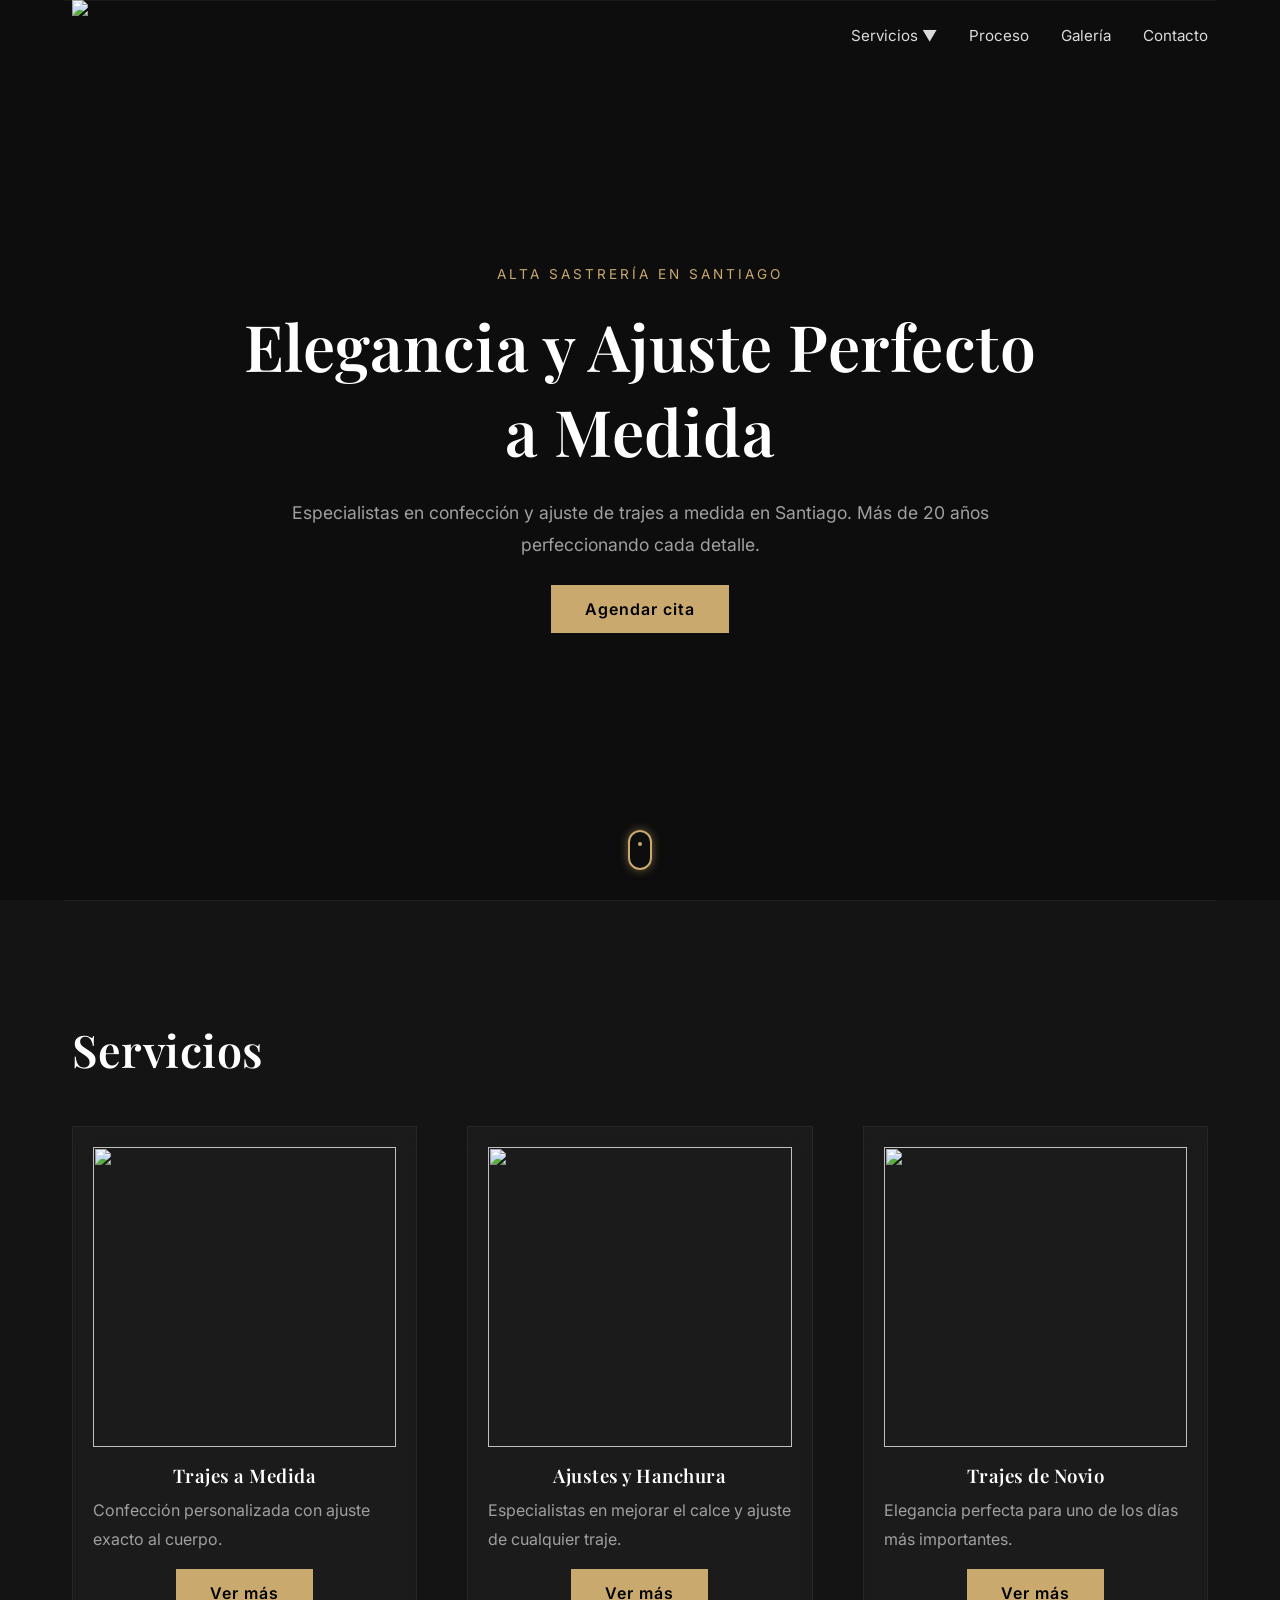
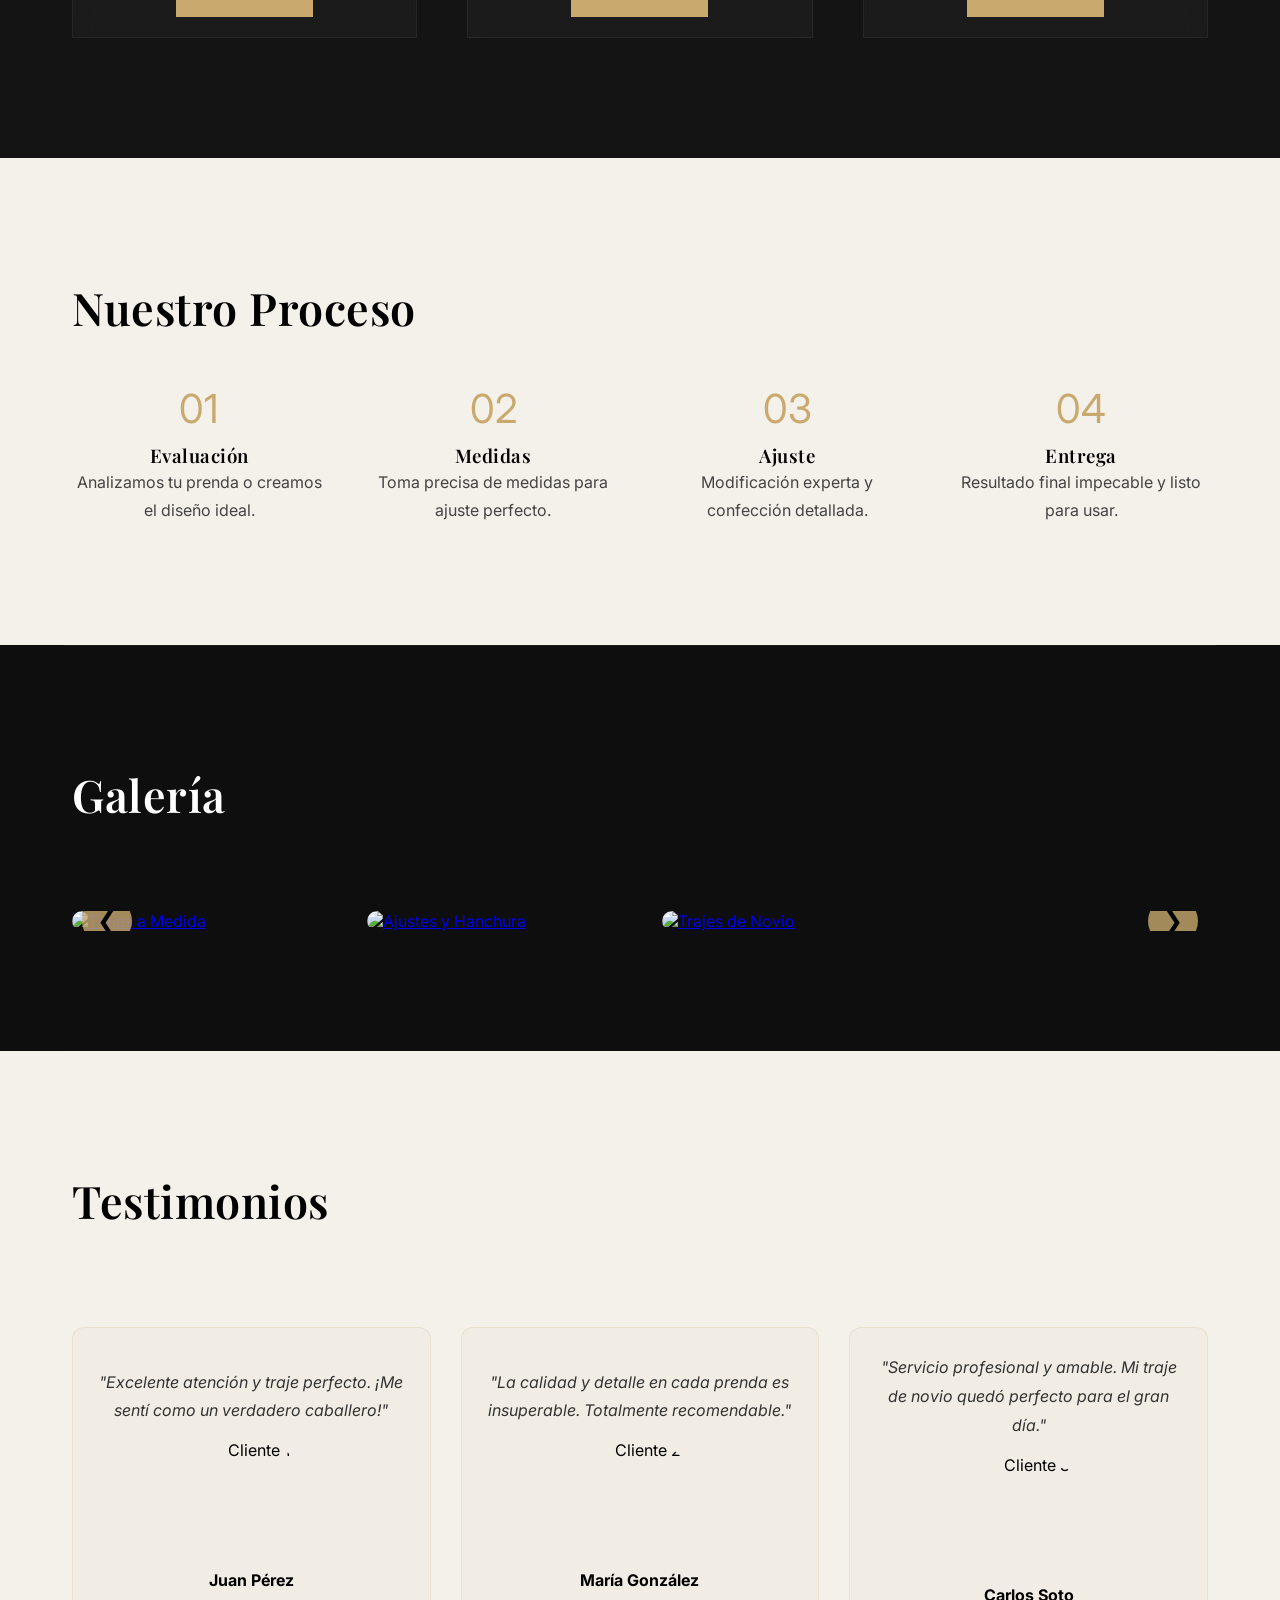
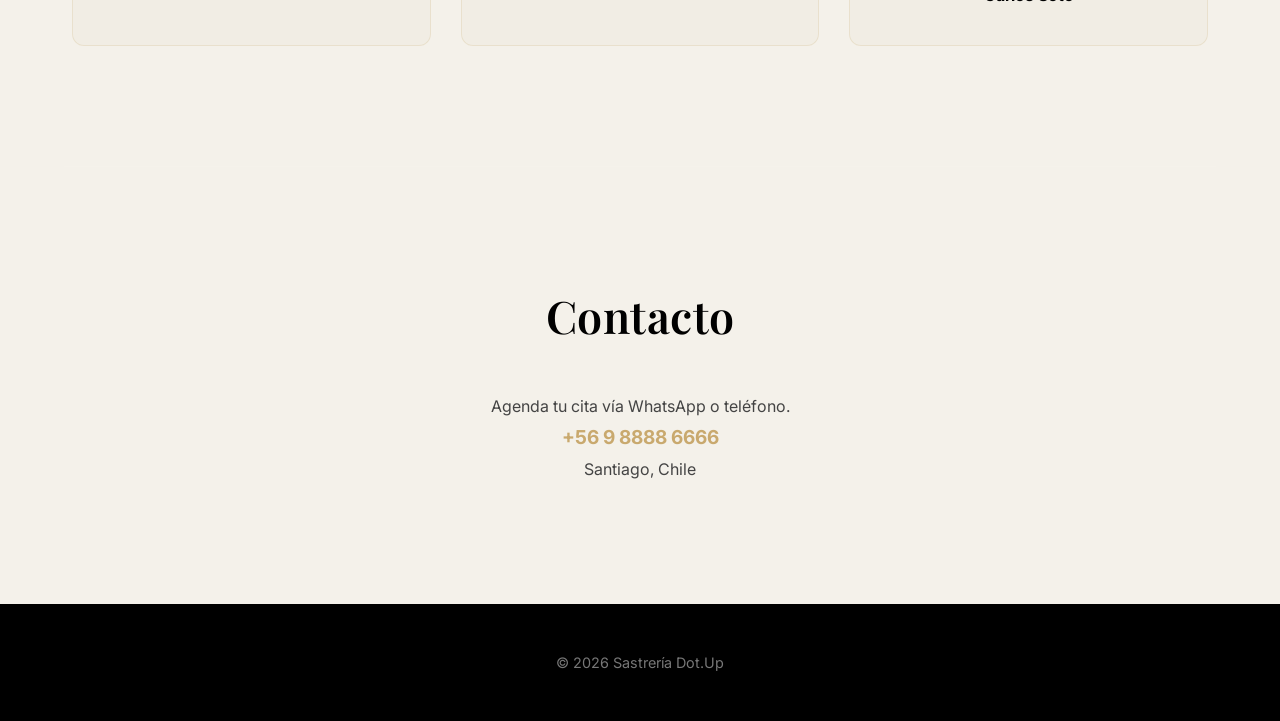
==== index.html @ b8e8e339 "Increase logo height from 50px to 70px" ====
<!DOCTYPE html>
<html lang="es">
<head>
<meta charset="UTF-8">
<meta name="viewport" content="width=device-width, initial-scale=1.0">

<title>Dot.Up| Especialistas en Trajes a Medida en Santiago</title>
<meta name="description" content="Especialistas en trajes a medida y ajuste perfecto en Santiago. Más de 20 años de experiencia en alta sastrería para novios, ejecutivos y eventos.">

<link rel="preconnect" href="https://fonts.googleapis.com">
<link rel="preconnect" href="https://fonts.gstatic.com" crossorigin>
<link href="https://fonts.googleapis.com/css2?family=Playfair+Display:wght@400;600;700&family=Inter:wght@300;400;500;600&display=swap" rel="stylesheet">


<style>

/* =========================
   VARIABLES PROFESIONALES
========================= */

:root{
--color-dark:#141414;
--color-dark-2:#0e0e0e;
--color-gold:#c9a96e;
--color-gold-soft:#e5d2a3;
--color-light:#f4f1ea;
--color-white:#ffffff;
--color-gray:#a0a0a0;
--container:1200px;
}

/* =========================
RESET
========================= */

*{
margin:0;
padding:0;
box-sizing:border-box;
}

html{
scroll-behavior:smooth;
}

body{
font-family:'Inter',sans-serif;
background:var(--color-dark);
color:var(--color-white);
overflow-x:hidden;
}

/* =========================
TIPOGRAFÍA
========================= */

h1,h2,h3{
font-family:'Playfair Display',serif;
font-weight:600;
letter-spacing:0.5px;
}

h1{
font-size:clamp(2.5rem,5vw,4rem);
}

h2{
font-size:clamp(2rem,4vw,2.8rem);
margin-bottom:2rem;
text-align:center;
}

p{
line-height:1.8;
color:var(--color-gray);
}

/* =========================
CONTAINER
========================= */

.container{
max-width:var(--container);
margin:auto;
padding:0 2rem;
}

/* =========================
HEADER PREMIUM
========================= */

header{
position:fixed;
top:0;
width:100%;
z-index:1000;
background:transparent;
transition:0.4s ease;
}

header.scrolled{
background:rgba(0,0,0,0.85);
}

.nav{
display:flex;
justify-content:space-between;
align-items:center;
height:70px;
}

.logo img{
  height:70px; /* ajusta según tu gusto */
  width:auto;
  display:block;
}

.nav-links{
display:flex;
gap:2rem;
list-style:none;
}

.nav-links a{
text-decoration:none;
color:white;
font-size:0.95rem;
opacity:0.85;
position:relative;
}

.nav-links a::after{
content:"";
position:absolute;
bottom:-6px;
left:0;
width:0%;
height:1px;
background:var(--color-gold);
transition:0.3s;
}

.nav-links a:hover::after{
width:100%;
}

/* =========================
HERO CINEMÁTICO
========================= */

.hero {
  position: relative;
  height: 100vh;
  display: flex;
  align-items: center;
  justify-content: center;
  text-align: center;
  overflow: hidden;
}

.hero-video {
  position: absolute;
  top: 0;
  left: 0;
  width: 100%;
  height: 100%;
  object-fit: cover;
  z-index: -2;
}
   
.hero-overlay {
  position: absolute;
  top:0;
  left:0;
  width:100%;
  height:100%;
  background: rgba(0,0,0,0.35);
  z-index: -1;
}
   
@keyframes heroZoom {
0%{ background-size:110%; }
100%{ background-size:100%; }
}

.hero-content {
  max-width: 800px;
  position: relative;
  z-index: 1;
  color: var(--color-white);
}
   
.hero-content span {
  color: var(--color-gold);
  letter-spacing: 3px;
  font-size: 0.85rem;
  text-transform: uppercase;
}

.hero-content h1{
margin-top:20px;
}

.hero-content p{
margin:1.5rem 0;
font-size:1.1rem;
}

/* FadeUp */

.hero-content span,
.hero-content h1,
.hero-content p,
.hero-content .btn {
  opacity: 0;
  transform: translateY(40px);
  animation: fadeUp 1s ease forwards;
}

.hero-content span { animation-delay: 0.3s; }
.hero-content h1 { animation-delay: 0.6s; }
.hero-content p { animation-delay: 0.9s; }
.hero-content .btn { animation-delay: 1.2s; }
   
@keyframes fadeUp {
  to {
    opacity:1;
    transform: translateY(0);
  }
}
/*______________*/
.scroll-down {
  position: absolute;
  bottom: 30px;
  left: 50%;
  transform: translateX(-50%);
  width: 24px;
  height: 40px;
  border: 2px solid var(--color-gold);
  border-radius: 12px;
  display: flex;
  align-items: flex-start;
  justify-content: center;
  padding-top: 4px;
  box-shadow: 0 0 10px rgba(201,169,110,0.5);
  animation: pulseArrow 2s infinite;
  cursor: pointer;
  text-decoration: none; /* para que no se vea subrayado */
}

.scroll-down span {
  display: block;
  width: 4px;
  height: 4px;
  background: var(--color-gold);
  margin: 6px auto;
  border-radius: 50%;
  animation: scroll 1.5s infinite;
}

@keyframes pulseArrow {
  0%,100% { box-shadow: 0 0 10px rgba(201,169,110,0.5); }
  50% { box-shadow: 0 0 20px rgba(201,169,110,0.9); }
}
@keyframes scroll {
  0% { transform: translateY(0); opacity:1; }
  50% { transform: translateY(10px); opacity:0.5; }
  100% { transform: translateY(0); opacity:1; }
}
html {
  scroll-behavior: smooth;
}

   
/* =========================
BOTÓN PREMIUM
========================= */

.btn{
position:relative;
overflow:hidden;
display:inline-block;
background:var(--color-gold);
color:black;
padding:14px 34px;
text-decoration:none;
font-weight:600;
letter-spacing:1px;
transition:all 0.3s ease;
}

.btn::before{
content:"";
position:absolute;
top:0;
left:-100%;
width:100%;
height:100%;
background:linear-gradient(
120deg,
transparent,
rgba(255,255,255,0.5),
transparent
);
transition:0.6s;
}

.btn:hover::before{
left:100%;
}


/* =========================
SECCIONES
========================= */

section{
padding:120px 0;
position:relative;
}
section::before{
content:"";
position:absolute;
top:0;
left:50%;
transform:translateX(-50%);
width:90%;
height:1px;
background:rgba(255,255,255,0.05);
}

.section-dark{ background:var(--color-dark); }
.section-dark-2{ background:var(--color-dark-2); }

.section-light{
background:var(--color-light);
color:black;
}

.section-light p{ color:#444; }

/* =========================
CARDS PREMIUM
========================= */

.grid{
display:grid;
gap:50px;
grid-template-columns:repeat(auto-fit,minmax(280px,1fr));
}

.card{
background:rgba(255,255,255,0.03);
backdrop-filter:blur(10px);
padding:20px;
border:1px solid rgba(255,255,255,0.05);
transition:0.4s;
}

.card img{
width:100%;
height:300px;
object-fit:cover;
margin-bottom:1rem;
transition:0.5s;
}

.card:hover{
transform:translateY(-10px);
box-shadow:0 20px 40px rgba(0,0,0,0.4);
border:1px solid rgba(201,169,110,0.4);
}
.card h3{
margin-bottom:0.5rem;
}

/* =========================
TESTIMONIOS
========================= */

.testimonials-grid{
  display:grid;
  gap:30px;
  grid-template-columns:repeat(auto-fit,minmax(280px,1fr));
  margin-top:50px;
}

.testimonial-card {
  background: rgba(201,169,110,0.05);
  padding: 25px;
  border-radius: 12px;
  border: 1px solid rgba(201,169,110,0.2);
  text-align: center; /* ya lo tienes, genial */
  display: flex; /* nuevo */
  flex-direction: column; /* que los elementos queden en columna */
  align-items: center; /* centra todo horizontalmente */
  justify-content: center; /* centra verticalmente dentro de la tarjeta */
  transition: 0.4s;
}

.testimonial-card:hover{
  transform:translateY(-5px);
  box-shadow:0 10px 25px rgba(0,0,0,0.2);
}

.testimonial-card p{
  font-style:italic;
  color:#333;
  margin-bottom:15px;
}

.testimonial-info {
  display: flex;
  flex-direction: column; /* en columna, para que la img quede encima del nombre */
  align-items: center; /* centra horizontalmente la imagen y el nombre */
  gap: 10px;
  margin-bottom: 15px; /* separa del texto */
}

.testimonial-info img {
  border-radius: 50%;
  width: 120px;
  height: 120px;
  object-fit: cover;
}

   
/* =========================
PROCESO
========================= */

.process-grid{
display:grid;
gap:40px;
grid-template-columns:repeat(auto-fit,minmax(200px,1fr));
text-align:center;
}

.process-number{
font-size:2.5rem;
color:var(--color-gold);
margin-bottom:10px;
}

/* =========================
GALERÍA
========================= */

.gallery{
display:grid;
grid-template-columns:repeat(auto-fit,minmax(280px,1fr));
gap:15px;
}

.gallery img{
width:100%;
height:350px;
object-fit:cover;
transition:0.5s;
}

.gallery img:hover{
transform:scale(1.08);
}

/* =========================
CONTACTO
========================= */

.contact{
text-align:center;
}

.contact strong{
color:var(--color-gold);
font-size:1.2rem;
}

/* =========================
FOOTER
========================= */

footer{
padding:50px 0;
background:black;
text-align:center;
color:#777;
font-size:0.9rem;
}

/* =========================
WHATSAPP
========================= */

.whatsapp-btn{
position:fixed;
bottom:30px;
right:30px;
background:#25D366;
width:65px;
height:65px;
display:flex;
align-items:center;
justify-content:center;
border-radius:50%;
box-shadow:0 10px 30px rgba(0,0,0,0.4);
transition:all 0.3s ease;
z-index:999;
animation:pulse 2.5s infinite;
}
.whatsapp-btn.hidden{
opacity:0;
pointer-events:none;
transform:translateY(20px);
}


.whatsapp-btn:hover{
transform:translateY(-5px) scale(1.1);
box-shadow:0 15px 35px rgba(0,0,0,0.4);
}
   
@keyframes pulse{
0%{box-shadow:0 0 0 0 rgba(37,211,102,0.7);}
70%{box-shadow:0 0 0 20px rgba(37,211,102,0);}
100%{box-shadow:0 0 0 0 rgba(37,211,102,0);}
}
   
/* =========================
RESPONSIVE
========================= */

@media(max-width:768px){
.nav-links{ display:none; }
}
/* ===== LINEA DORADA ===== */
h2{
position:relative;
display:inline-block;
padding-bottom:15px;
}

h2::after{
content:"";
position:absolute;
bottom:0;
left:50%;
transform:translateX(-50%);
width:0;
height:2px;
background:var(--color-gold);
transition:0.6s ease;
}

section:hover h2::after{
width:80px;
}
/*_____________*/
.reveal{
opacity:0;
transform:translateY(60px);
transition:all 0.8s ease;
}

.reveal.active{
opacity:1;
transform:translateY(0);
}

.carousel {
  position: relative;
  overflow: hidden;
  margin-top: 40px;
}

.carousel-track {
  display: flex;
  transition: transform 0.5s ease;
}

.carousel-item {
  min-width: 280px;
  margin-right: 15px;
  position: relative;
  overflow: hidden;
  border-radius: 12px;
}

.carousel-item img {
  width: 100%;
  height: 350px;
  object-fit: cover;
  transition: transform 1s ease; /* más lento y cinematográfico */
}

.carousel-item:hover img {
  transform: scale(1.1);
}

.overlay {
  position: absolute;
  inset: 0;
  display: flex;
  flex-direction: column;
  align-items: center;
  justify-content: center;

  /* Fondo */
  background: rgba(0,0,0,0.35);
  opacity: 0;
  transition: opacity 0.6s ease;
}
/* TEXTO */
.overlay span {
  color: #c9a96e;
  font-size: 1.05rem;
  letter-spacing: 3px;
  text-transform: uppercase;

  opacity: 0;
  transform: translateY(15px);
  transition: opacity 0.6s ease 0.15s,
              transform 0.6s ease 0.15s;
}

/* Línea dorada */
.overlay::after {
  content: "";
  width: 40px;
  height: 1px;
  background: #c9a96e;
  margin-top: 8px;

  opacity: 0;
  transition: opacity 0.6s ease 0.2s;
}

   
/* Hover */
.carousel-item:hover .overlay {
  opacity: 1;
}

.carousel-item:hover .overlay span {
  opacity: 1;
  transform: translateY(0);
}

.carousel-item:hover .overlay::after {
  opacity: 1;
}
/* Botones */
.carousel button {
  position: absolute;
  top: 50%;
  transform: translateY(-50%);
  background: rgba(201,169,110,0.8);
  border: none;
  padding: 10px 15px;
  color: black;
  font-size: 1.5rem;
  cursor: pointer;
  border-radius: 50%;
  z-index: 10;
  transition: 0.3s;
}

.carousel button:hover {
  background: var(--color-gold);
}

.carousel .prev { left: 10px; }
.carousel .next { right: 10px; }
   
/* ===== MENU DESPLEGABLE ===== */
.nav-links li {
  position: relative;
}

.nav-links .dropdown-menu {
  display: none;
  position: absolute;
  top: 100%;
  left: 0;
  background: var(--color-dark-2);
  list-style: none;
  padding: 10px 0;
  min-width: 200px;
  border-radius: 6px;
  z-index: 1000;
}

.nav-links .dropdown-menu li {
  margin: 0;
}

.nav-links .dropdown-menu li a {
  display: block;
  padding: 10px 20px;
  color: var(--color-white);
  font-size: 0.9rem;
  opacity: 0.85;
}

.nav-links .dropdown-menu li a:hover {
  background: rgba(201,169,110,0.2);
  color: var(--color-gold);
}

.nav-links .dropdown:hover .dropdown-menu {
  display: block;
}
   
/* Contenedor general de los servicios */
.services-grid {
  display: flex;            /* Activamos flexbox */
  flex-wrap: wrap;          /* Permite que los items bajen de línea si no caben */
  justify-content: center;  /* Centra horizontalmente */
  gap: 50px;                /* Espacio entre cards */
  margin-top: 30px;         /* Separación del título */
}

/* Cada card individual */
.card {
  background: rgba(255,255,255,0.03);
  backdrop-filter: blur(10px);
  padding: 20px;
  border: 1px solid rgba(255,255,255,0.05);
  transition: 0.4s;
  display: flex;            /* Flex dentro de la card */
  flex-direction: column;   /* Columnas para imagen, texto y botón */
  align-items: center;      /* Centra todo horizontalmente dentro de la card */
}

/* El botón dentro de la card */
.card .btn {
  margin-top: 15px;         /* Separación del texto */
}

</style>
</head>

<body>
<header>

<div class="container nav">

<div class="logo">
  <a href="#hero">
    <img src="https://github.com/DotUp-Chile/Sastreria_isi/blob/main/cropped-cropped-logo-ibarra-360x120-1-200x67.png?raw=true" />
  </a>
</div>


<ul class="nav-links">
  <li class="dropdown">
    <a href="#">Servicios ▼</a>
    <ul class="dropdown-menu">
      <li><a href="trajes-medida.html">Trajes a Medida</a></li>
      <li><a href="ajustes.html">Ajustes y Hanchura</a></li>
      <li><a href="trajes-novio.html">Trajes de Novio</a></li>
    </ul>
  </li>
  <li><a href="#proceso">Proceso</a></li>
  <li><a href="#galeria">Galería</a></li>
  <li><a href="#contacto">Contacto</a></li>
</ul>

</div>

</header>


<section class="hero" id="hero">
  <video class="hero-video" autoplay muted loop playsinline>
    <source src="https://github.com/DotUp-Chile/Sastreria_isi/raw/refs/heads/main/minimovies.mp4" type="video/mp4">
    Tu navegador no soporta video.
  </video>

   <div class="hero-overlay"></div>

  <div class="hero-content">
    <span class="hero-top">Alta Sastrería en Santiago</span>
    <h1>Elegancia y Ajuste Perfecto a Medida</h1>
    <p>Especialistas en confección y ajuste de trajes a medida en Santiago. Más de 20 años perfeccionando cada detalle.</p>
    <a href="#contacto" class="btn">Agendar cita</a>
</div>
   
</section>
<a href="#servicios" class="scroll-down">
      <span></span>
    </a>
  </div>
</section>
   
<section id="servicios" class="section-dark">

<div class="container">

<h2>Servicios</h2>

<div class="grid">

<div class="card">
<img src="https://github.com/DotUp-Chile/Sastreria_isi/blob/main/traje-medida.jpeg?raw=true">
<h3>Trajes a Medida</h3>
<p>Confección personalizada con ajuste exacto al cuerpo.</p>
 <a href="trajes-medida.html" class="btn">Ver más</a>
</div>

<div class="card">
<img src="https://github.com/DotUp-Chile/Sastreria_isi/blob/main/ajustes.jpeg?raw=true">
<h3>Ajustes y Hanchura</h3>
<p>Especialistas en mejorar el calce y ajuste de cualquier traje.</p>
 <a href="ajustes.html" class="btn">Ver más</a>
</div>

<div class="card">
<img src="https://github.com/DotUp-Chile/Sastreria_isi/blob/main/novio.jpeg?raw=true">
<h3>Trajes de Novio</h3>
<p>Elegancia perfecta para uno de los días más importantes.</p>
 <a href="trajes-novio.html" class="btn">Ver más</a>
</div>

</div>

</div>

</section>


<section id="proceso" class="section-light">

<div class="container">

<h2>Nuestro Proceso</h2>

<div class="process-grid">

<div>

<div class="process-number">01</div>

<h3>Evaluación</h3>

<p>Analizamos tu prenda o creamos el diseño ideal.</p>

</div>

<div>

<div class="process-number">02</div>

<h3>Medidas</h3>

<p>Toma precisa de medidas para ajuste perfecto.</p>

</div>

<div>

<div class="process-number">03</div>

<h3>Ajuste</h3>

<p>Modificación experta y confección detallada.</p>

</div>

<div>

<div class="process-number">04</div>

<h3>Entrega</h3>

<p>Resultado final impecable y listo para usar.</p>

</div>

</div>

</div>

</section>
   
<!-- =========================
GALERIA
========================= -->

<section id="galeria" class="section-dark-2">
  <div class="container">
    <h2>Galería</h2>

    <div class="carousel reveal">
      <div class="carousel-track">

        <!-- Item 1 -->
        <div class="carousel-item">
          <a href="#trajes-medida">
            <img src="https://github.com/DotUp-Chile/Sastreria_isi/blob/main/galeria1.jpeg?raw=true" alt="Trajes a Medida">
            <div class="overlay">
              <span>Trajes a Medida</span>
            </div>
          </a>
        </div>

        <!-- Item 2 -->
        <div class="carousel-item">
          <a href="#ajustes">
            <img src="https://github.com/DotUp-Chile/Sastreria_isi/blob/main/galeria2.jpeg?raw=true" alt="Ajustes y Hanchura">
            <div class="overlay">
              <span>Ajustes y Hanchura</span>
            </div>
          </a>
        </div>

        <!-- Item 3 -->
        <div class="carousel-item">
          <a href="#trajes-novio">
            <img src="https://github.com/DotUp-Chile/Sastreria_isi/blob/main/galeria3.jpeg?raw=true" alt="Trajes de Novio">
            <div class="overlay">
              <span>Trajes de Novio</span>
            </div>
          </a>
        </div>

      </div>

      <!-- Botones -->
      <button class="prev">&#10094;</button>
      <button class="next">&#10095;</button>
    </div>

  </div>
</section>


<!-- =========================
TESTIMONIOS
========================= -->
<section id="testimonios" class="section-light">
  <div class="container">
    <h2>Testimonios</h2>
    <div class="testimonials-grid">
      
      <div class="testimonial-card reveal">
        <p>"Excelente atención y traje perfecto. ¡Me sentí como un verdadero caballero!"</p>
        <div class="testimonial-info">
          <img src="https://images.pexels.com/photos/2379005/pexels-photo-2379005.jpeg?auto=compress" alt="Cliente 1">
          <strong>Juan Pérez</strong>
        </div>
      </div>
      
      <div class="testimonial-card reveal">
        <p>"La calidad y detalle en cada prenda es insuperable. Totalmente recomendable."</p>
        <div class="testimonial-info">
          <img src="https://images.pexels.com/photos/415829/pexels-photo-415829.jpeg?auto=compress" alt="Cliente 2">
          <strong>María González</strong>
        </div>
      </div>
      
      <div class="testimonial-card reveal">
        <p>"Servicio profesional y amable. Mi traje de novio quedó perfecto para el gran día."</p>
        <div class="testimonial-info">
          <img src="https://images.pexels.com/photos/91227/pexels-photo-91227.jpeg?auto=compress" alt="Cliente 3">
          <strong>Carlos Soto</strong>
        </div>
      </div>

    </div>
  </div>
</section>

   
<section id="contacto" class="section-light">

<div class="container contact">

<h2>Contacto</h2>

<p>
Agenda tu cita vía WhatsApp o teléfono.
</p>

<p>
<strong>+56 9 8888 6666</strong>
</p>

<p>
Santiago, Chile
</p>

</div>

</section>


<footer>

© 2026 Sastrería Dot.Up

</footer>

<a href="https://wa.me/569XXXXXXXX"
   class="whatsapp-btn hidden"
   target="_blank">

<svg xmlns="http://www.w3.org/2000/svg" viewBox="0 0 32 32" width="24" height="24" fill="white">
<path d="M16.001 3C8.82 3 3 8.821 3 16.002c0 2.823.922 5.426 2.48 7.53L3 29l5.623-2.412a12.93 12.93 0 0 0 7.378 2.314h.001c7.18 0 13-5.82 13-13S23.181 3 16.001 3zm0 23.904a10.87 10.87 0 0 1-5.54-1.51l-.397-.236-3.336 1.43.712-3.456-.258-.356a10.865 10.865 0 1 1 8.82 4.128zm5.957-8.157c-.326-.163-1.926-.951-2.225-1.06-.299-.109-.517-.163-.735.164-.217.326-.843 1.06-1.034 1.277-.19.217-.381.245-.707.082-.326-.163-1.377-.508-2.623-1.62-.969-.864-1.623-1.932-1.814-2.258-.19-.326-.02-.502.143-.665.146-.146.326-.381.49-.571.163-.19.217-.326.326-.544.109-.217.054-.408-.027-.571-.082-.163-.735-1.773-1.007-2.427-.265-.637-.535-.551-.735-.561l-.626-.011c-.217 0-.571.082-.87.408-.299.326-1.143 1.117-1.143 2.726 0 1.609 1.17 3.164 1.334 3.381.163.217 2.304 3.52 5.584 4.935.781.337 1.39.538 1.865.689.783.249 1.496.214 2.06.13.629-.094 1.926-.787 2.197-1.547.272-.76.272-1.411.19-1.547-.081-.136-.299-.217-.625-.381z"/>
</svg>

</a>
   
<script>
window.addEventListener("scroll", function(){
  const header = document.querySelector("header");
  header.classList.toggle("scrolled", window.scrollY > 50);
});
</script>
<script>
const reveals = document.querySelectorAll(".reveal");

window.addEventListener("scroll", () => {
  reveals.forEach(reveal => {
    const windowHeight = window.innerHeight;
    const revealTop = reveal.getBoundingClientRect().top;
    if(revealTop < windowHeight - 100){
      reveal.classList.add("active");
    }
  });
});
</script>
<script>
const hero = document.getElementById("hero");
const whatsappBtn = document.querySelector(".whatsapp-btn");

window.addEventListener("scroll", () => {
  const heroHeight = hero.offsetHeight;

  if(window.scrollY > heroHeight - 50){
    whatsappBtn.classList.remove("hidden");
  } else {
    whatsappBtn.classList.add("hidden");
  }
});
</script>

<script>
const track = document.querySelector('.carousel-track');
const prev = document.querySelector('.prev');
const next = document.querySelector('.next');
let index = 0;

const updateCarousel = () => {
  const itemWidth = track.querySelector('.carousel-item').offsetWidth + 15; // ancho + gap
  track.style.transform = `translateX(-${index * itemWidth}px)`;
};

next.addEventListener('click', () => {
  const items = track.querySelectorAll('.carousel-item');
  if(index < items.length - 1) index++;
  else index = 0; // loop infinito
  updateCarousel();
});

prev.addEventListener('click', () => {
  const items = track.querySelectorAll('.carousel-item');
  if(index > 0) index--;
  else index = items.length - 1; // loop infinito
  updateCarousel();
});

window.addEventListener('resize', updateCarousel);
</script>

</body>
</html>
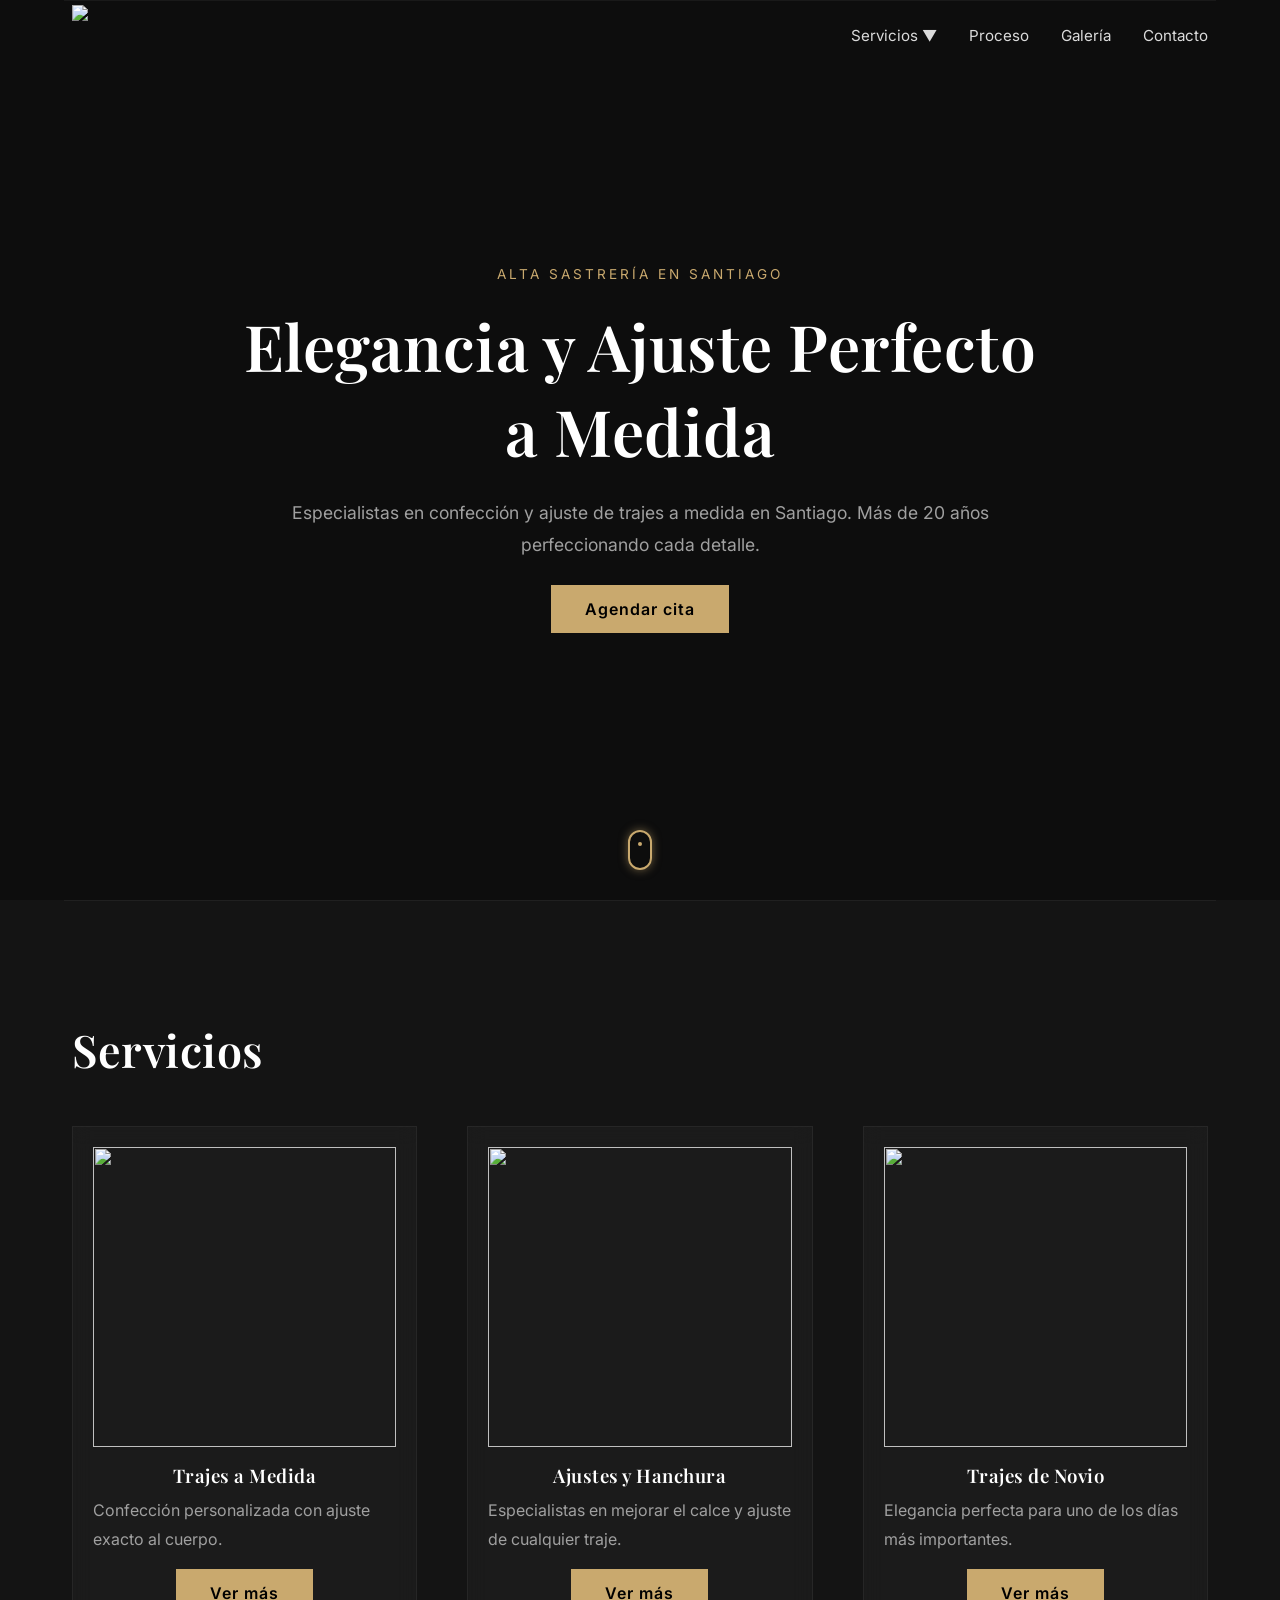
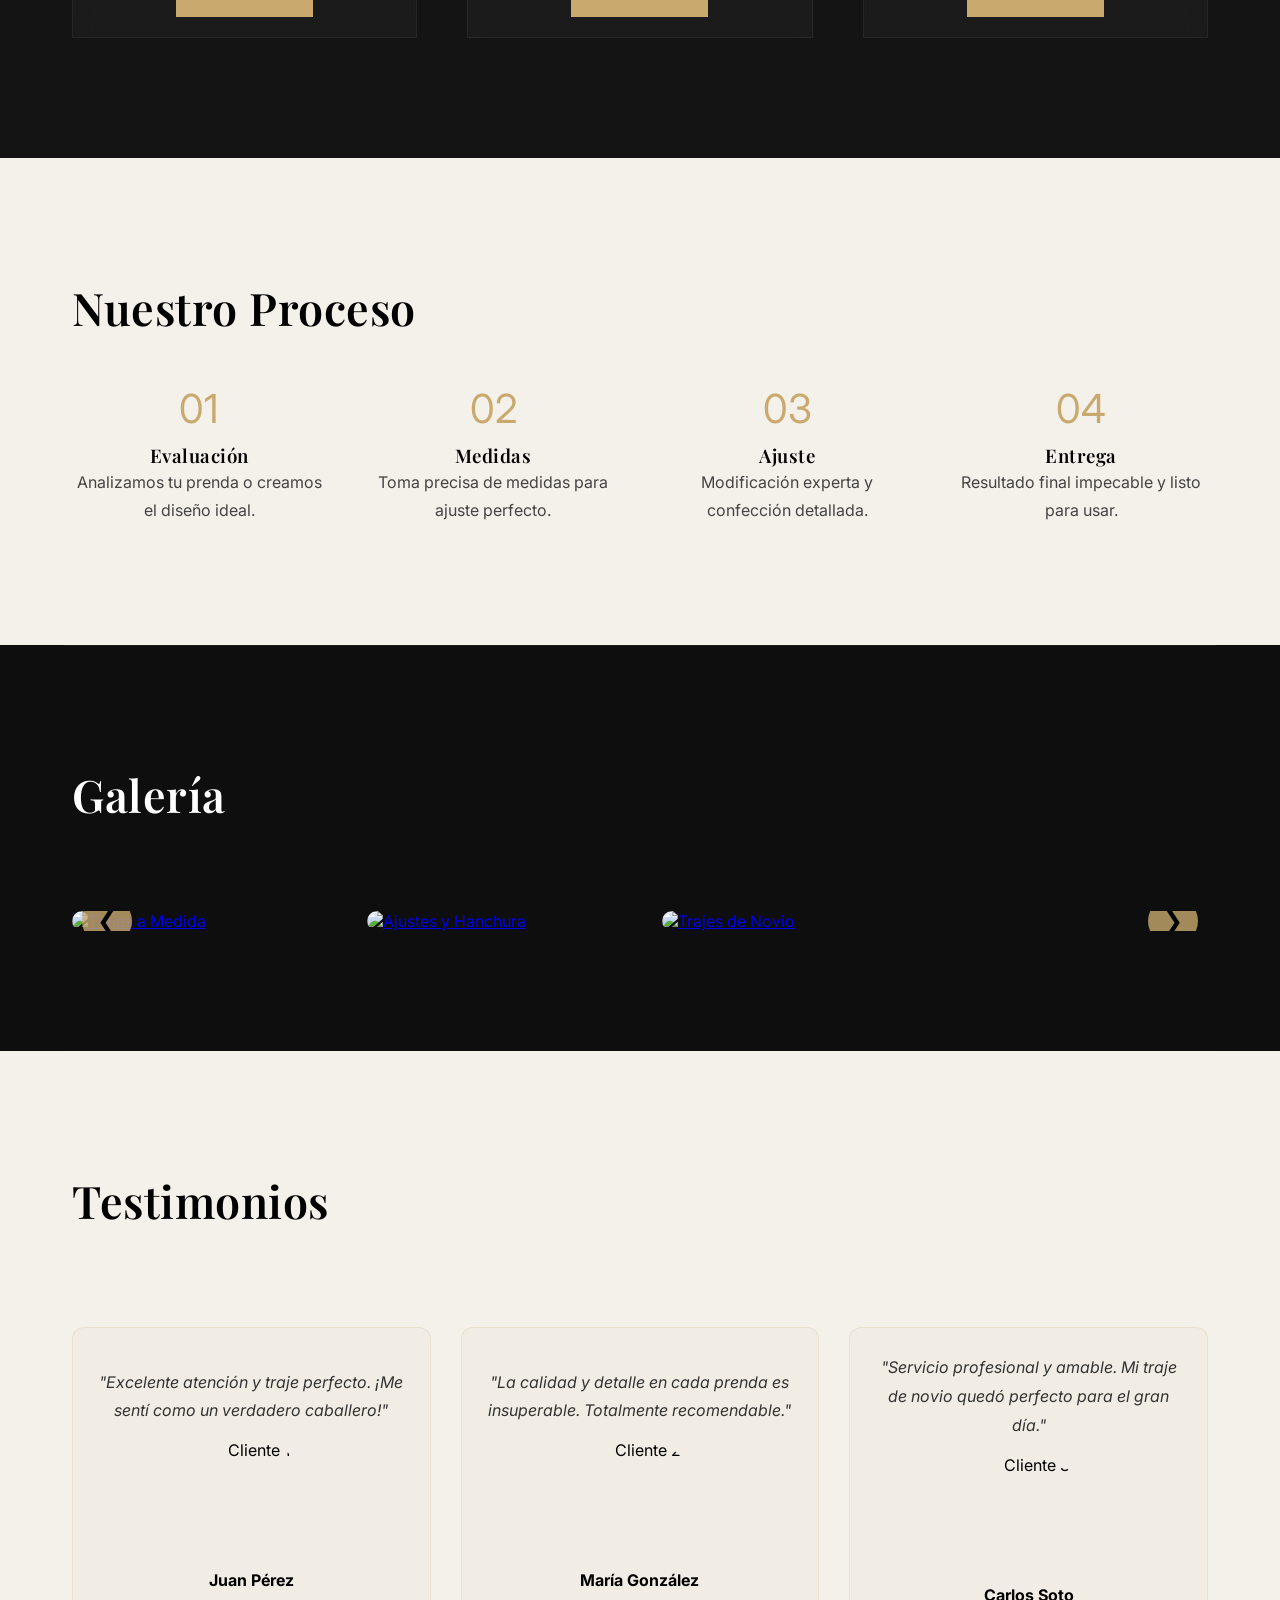
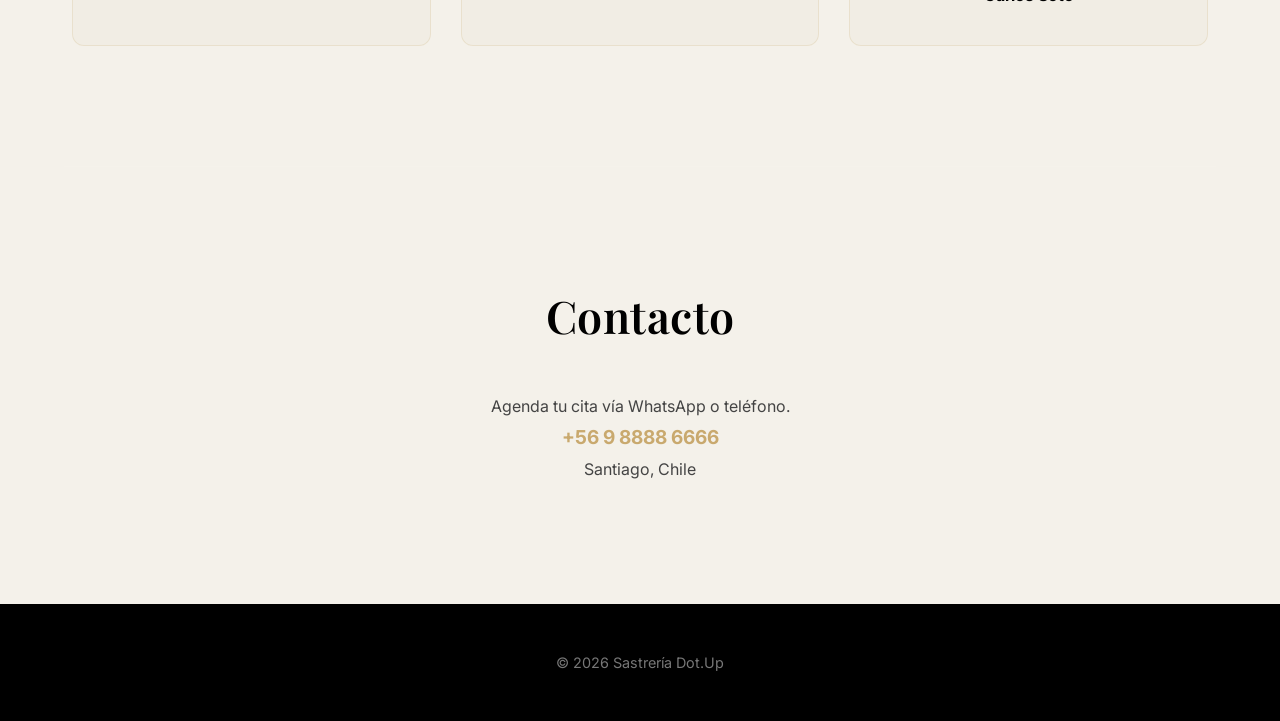
==== commit 267d9821: "Adjust logo image height from 70px to 60px" ====
--- a/index.html
+++ b/index.html
@@ -110,7 +110,7 @@
 }
 
 .logo img{
-  height:70px; /* ajusta según tu gusto */
+  height:60px; /* ajusta según tu gusto */
   width:auto;
   display:block;
 }
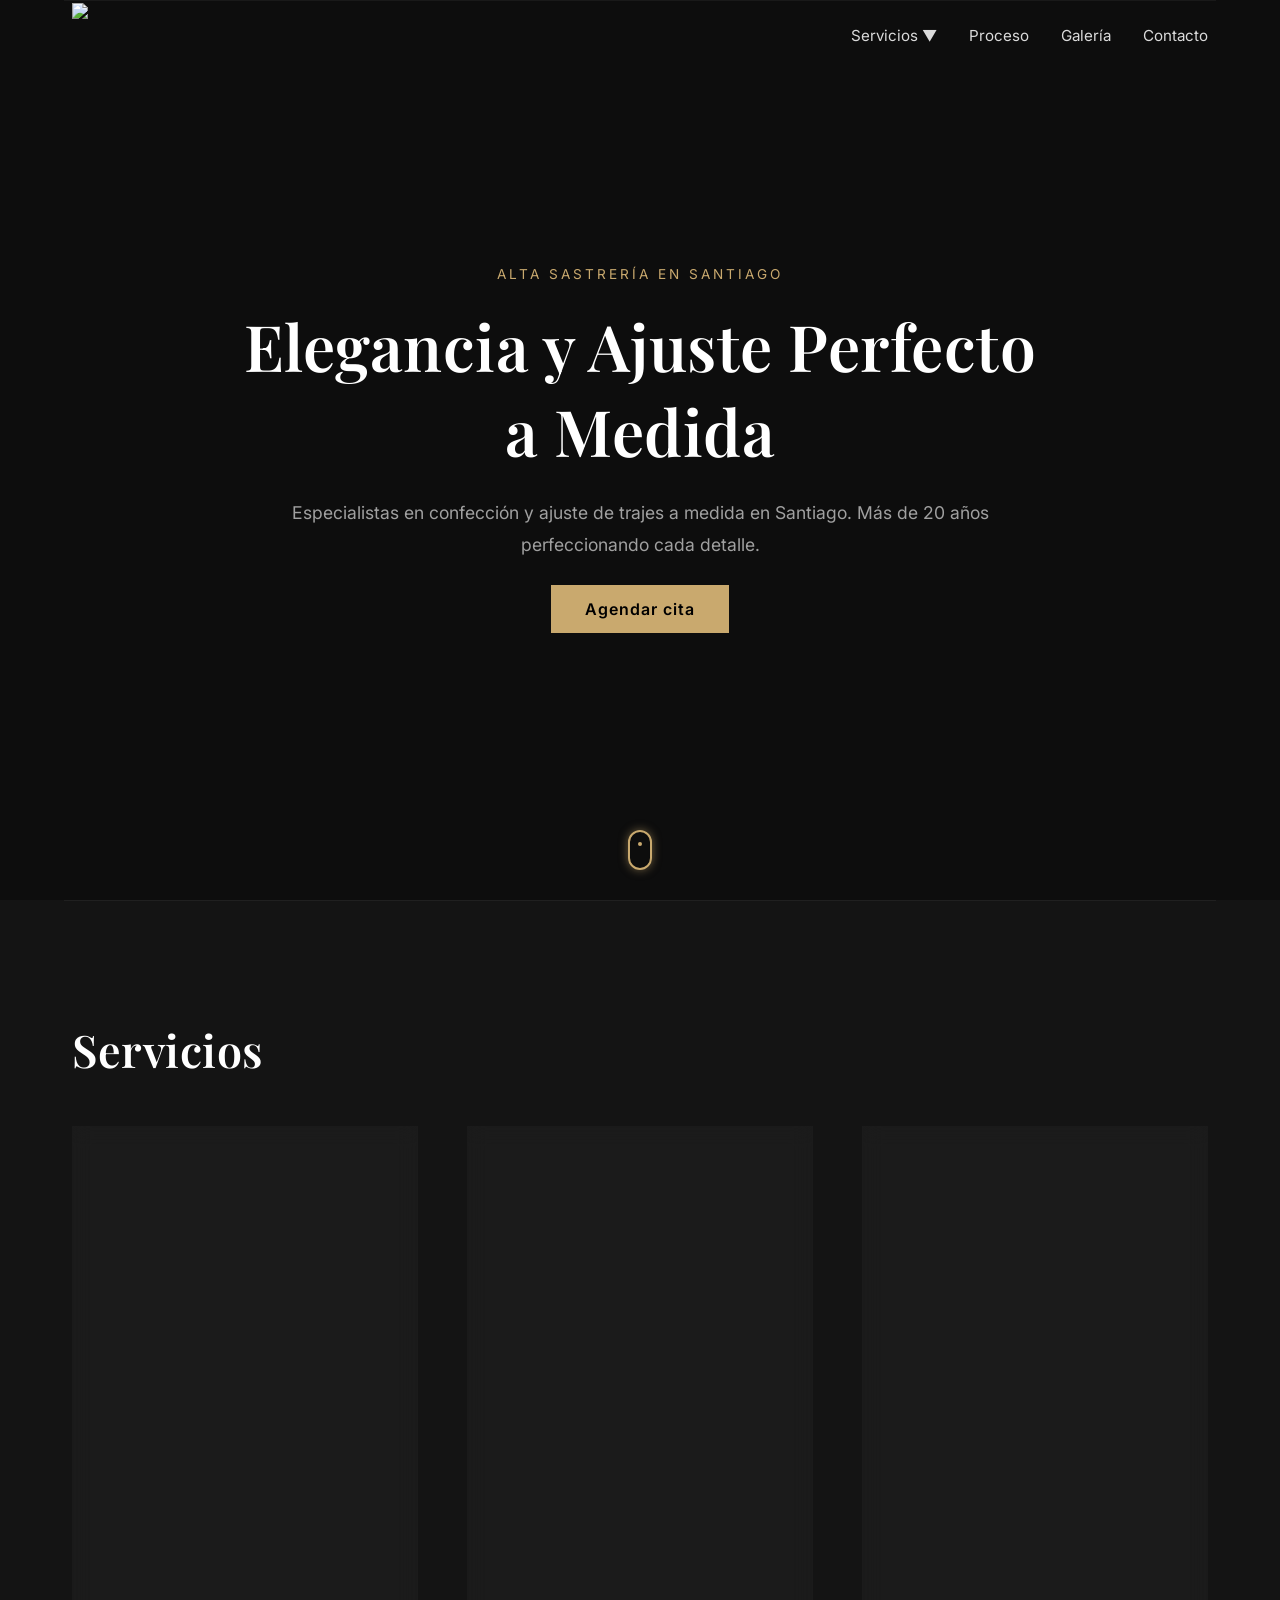
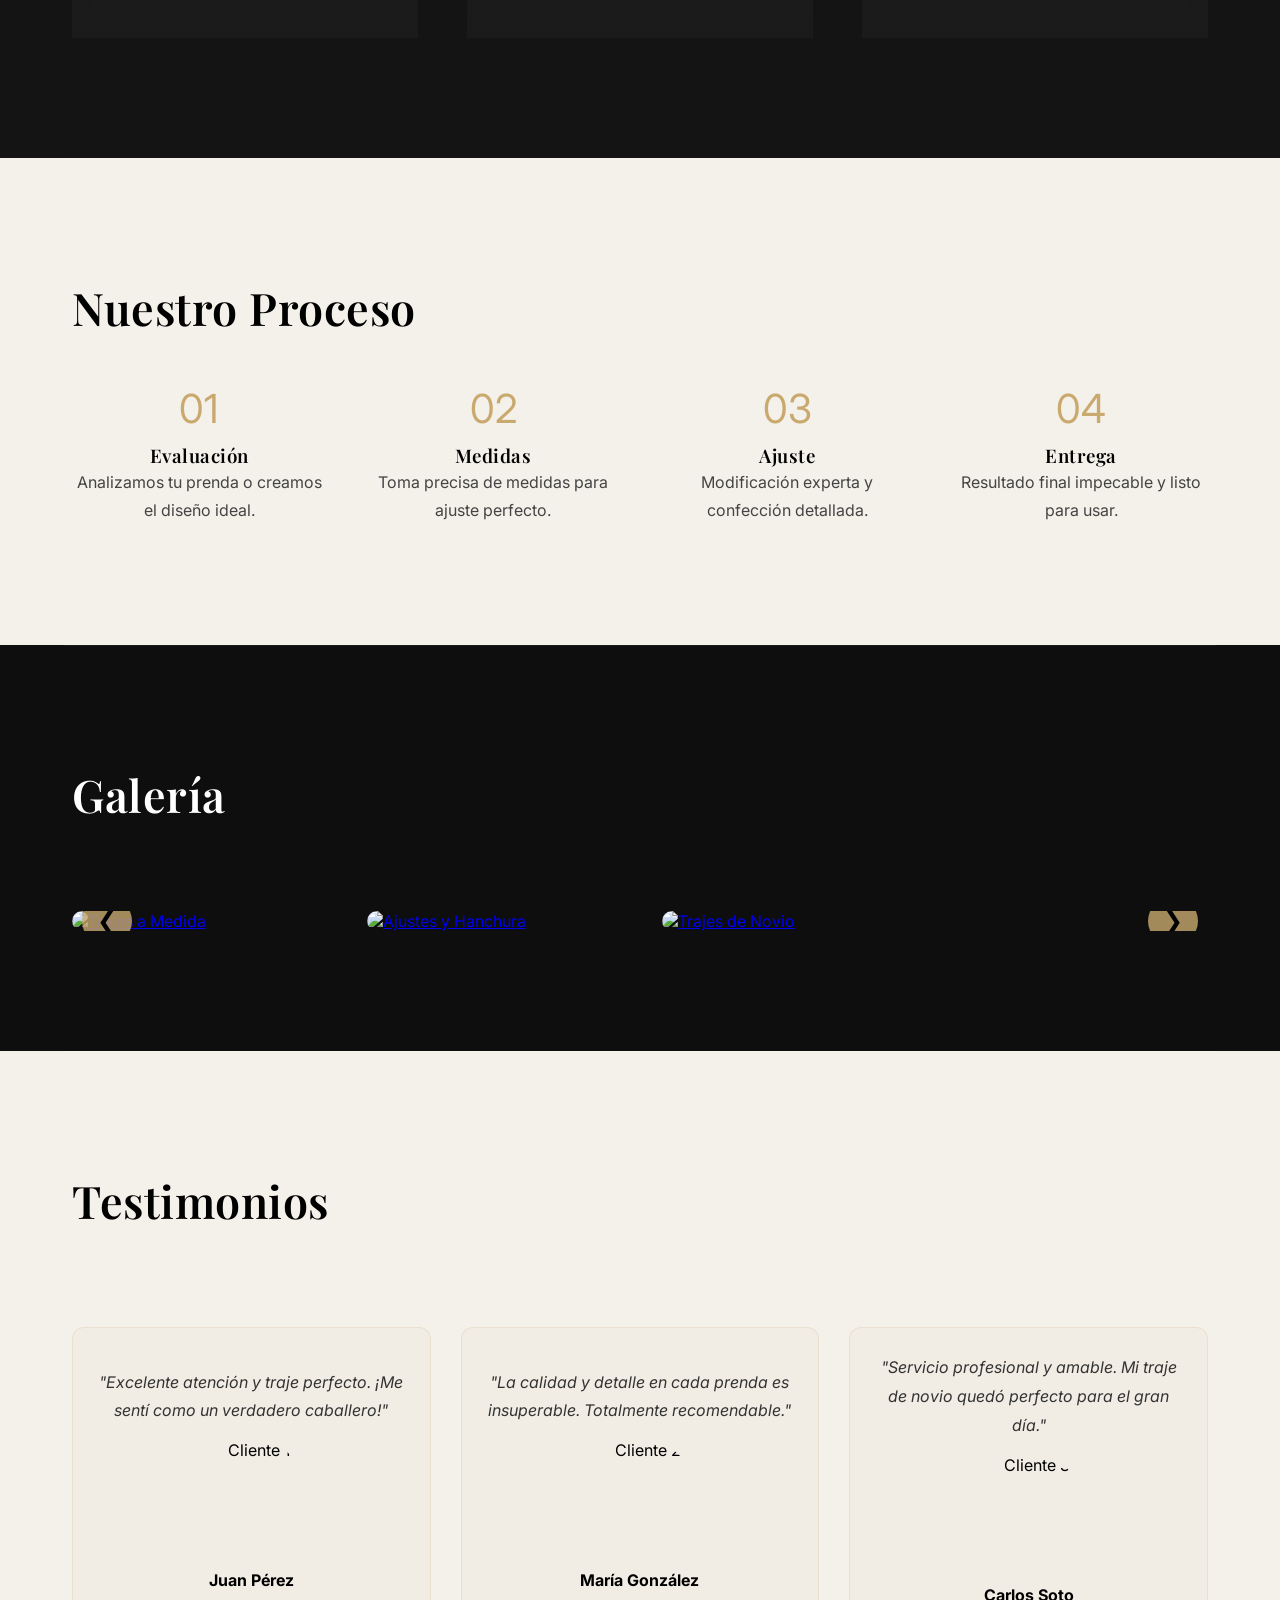
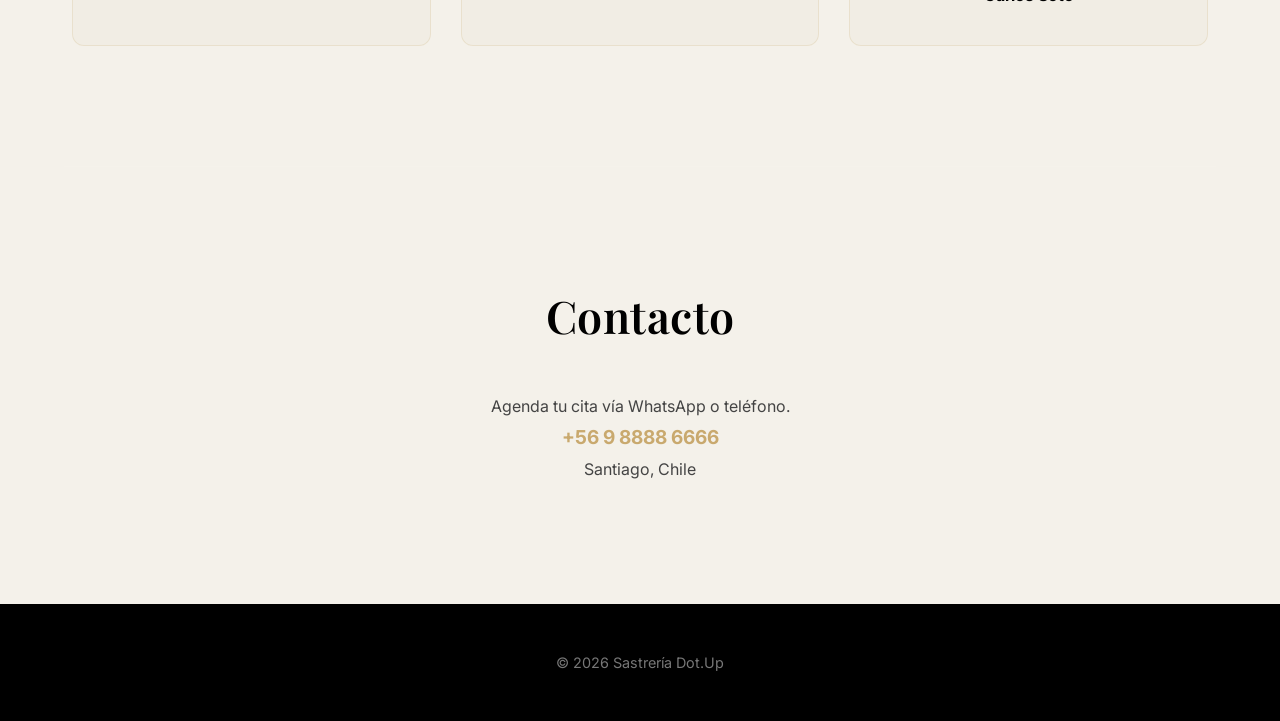
==== commit 248bc12b: "Adjust logo image height from 60px to 65px" ====
--- a/index.html
+++ b/index.html
@@ -110,7 +110,7 @@
 }
 
 .logo img{
-  height:60px; /* ajusta según tu gusto */
+  height:65px; /* ajusta según tu gusto */
   width:auto;
   display:block;
 }
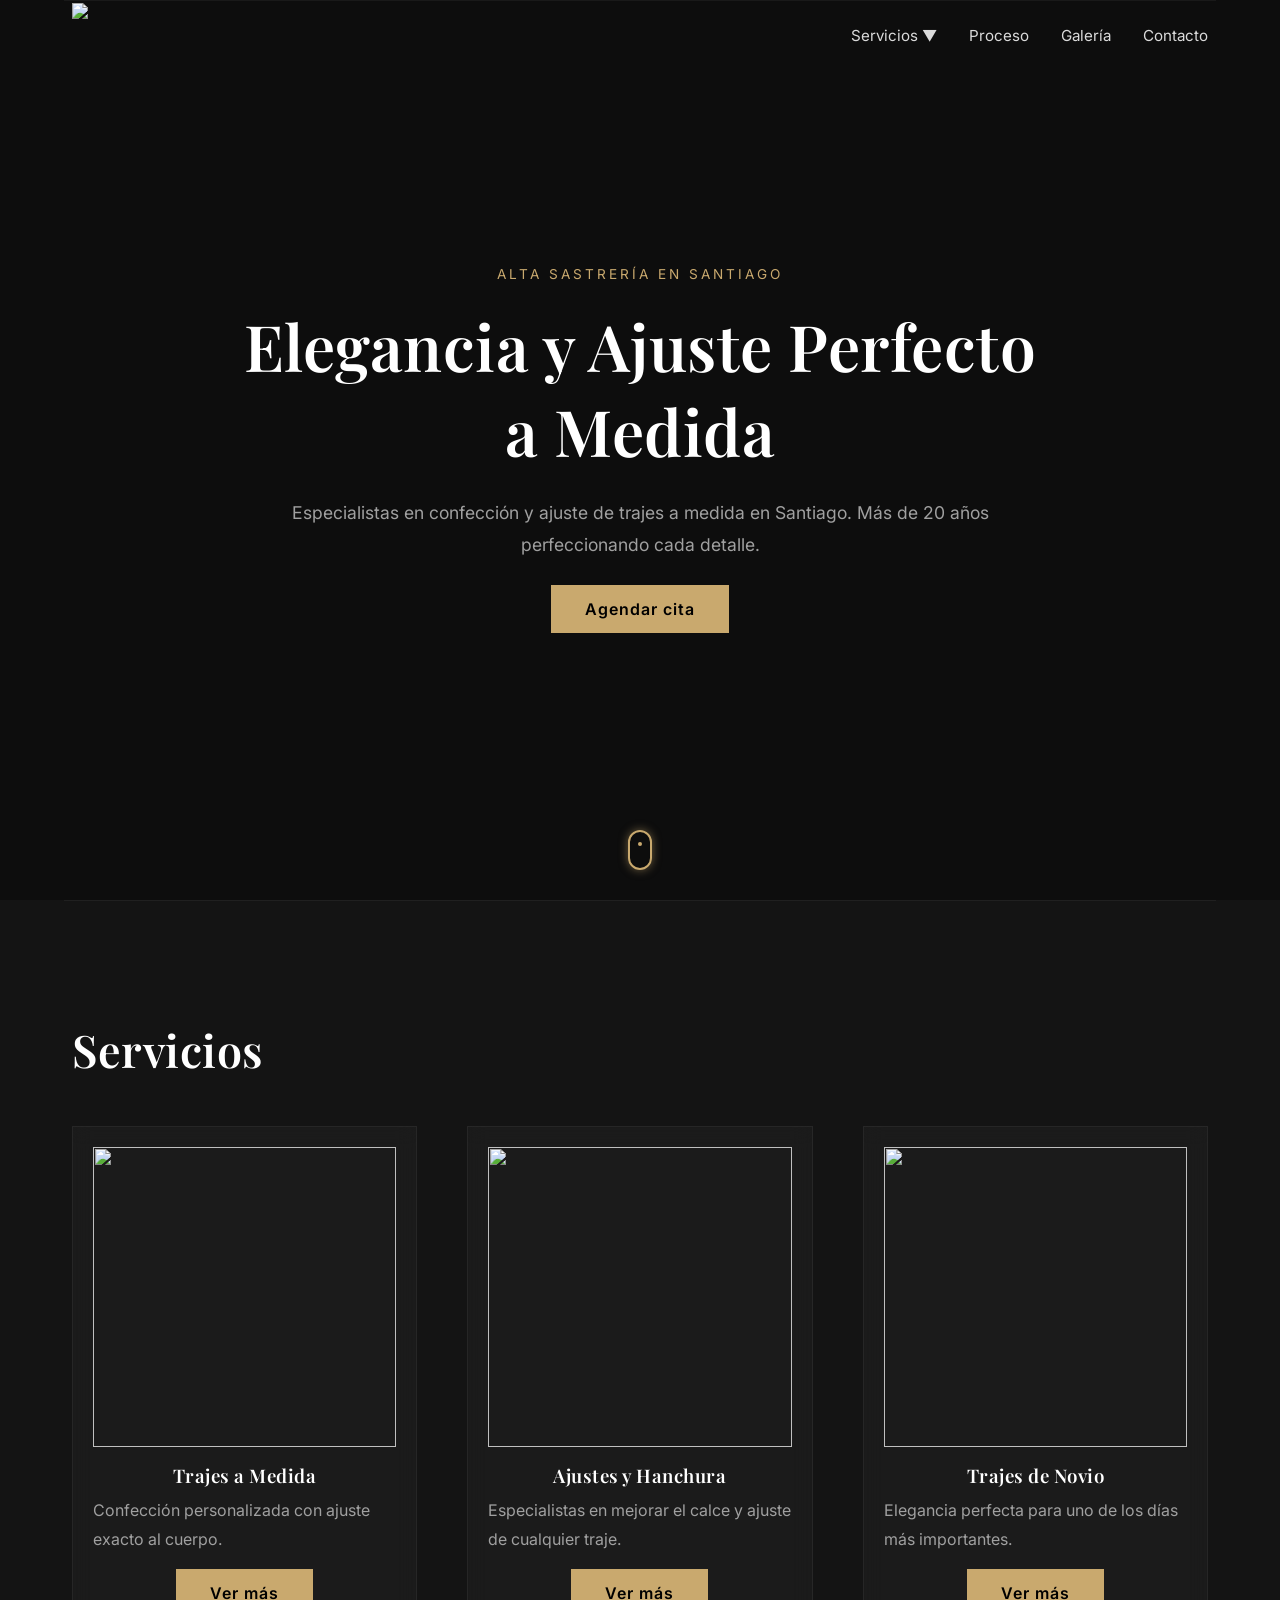
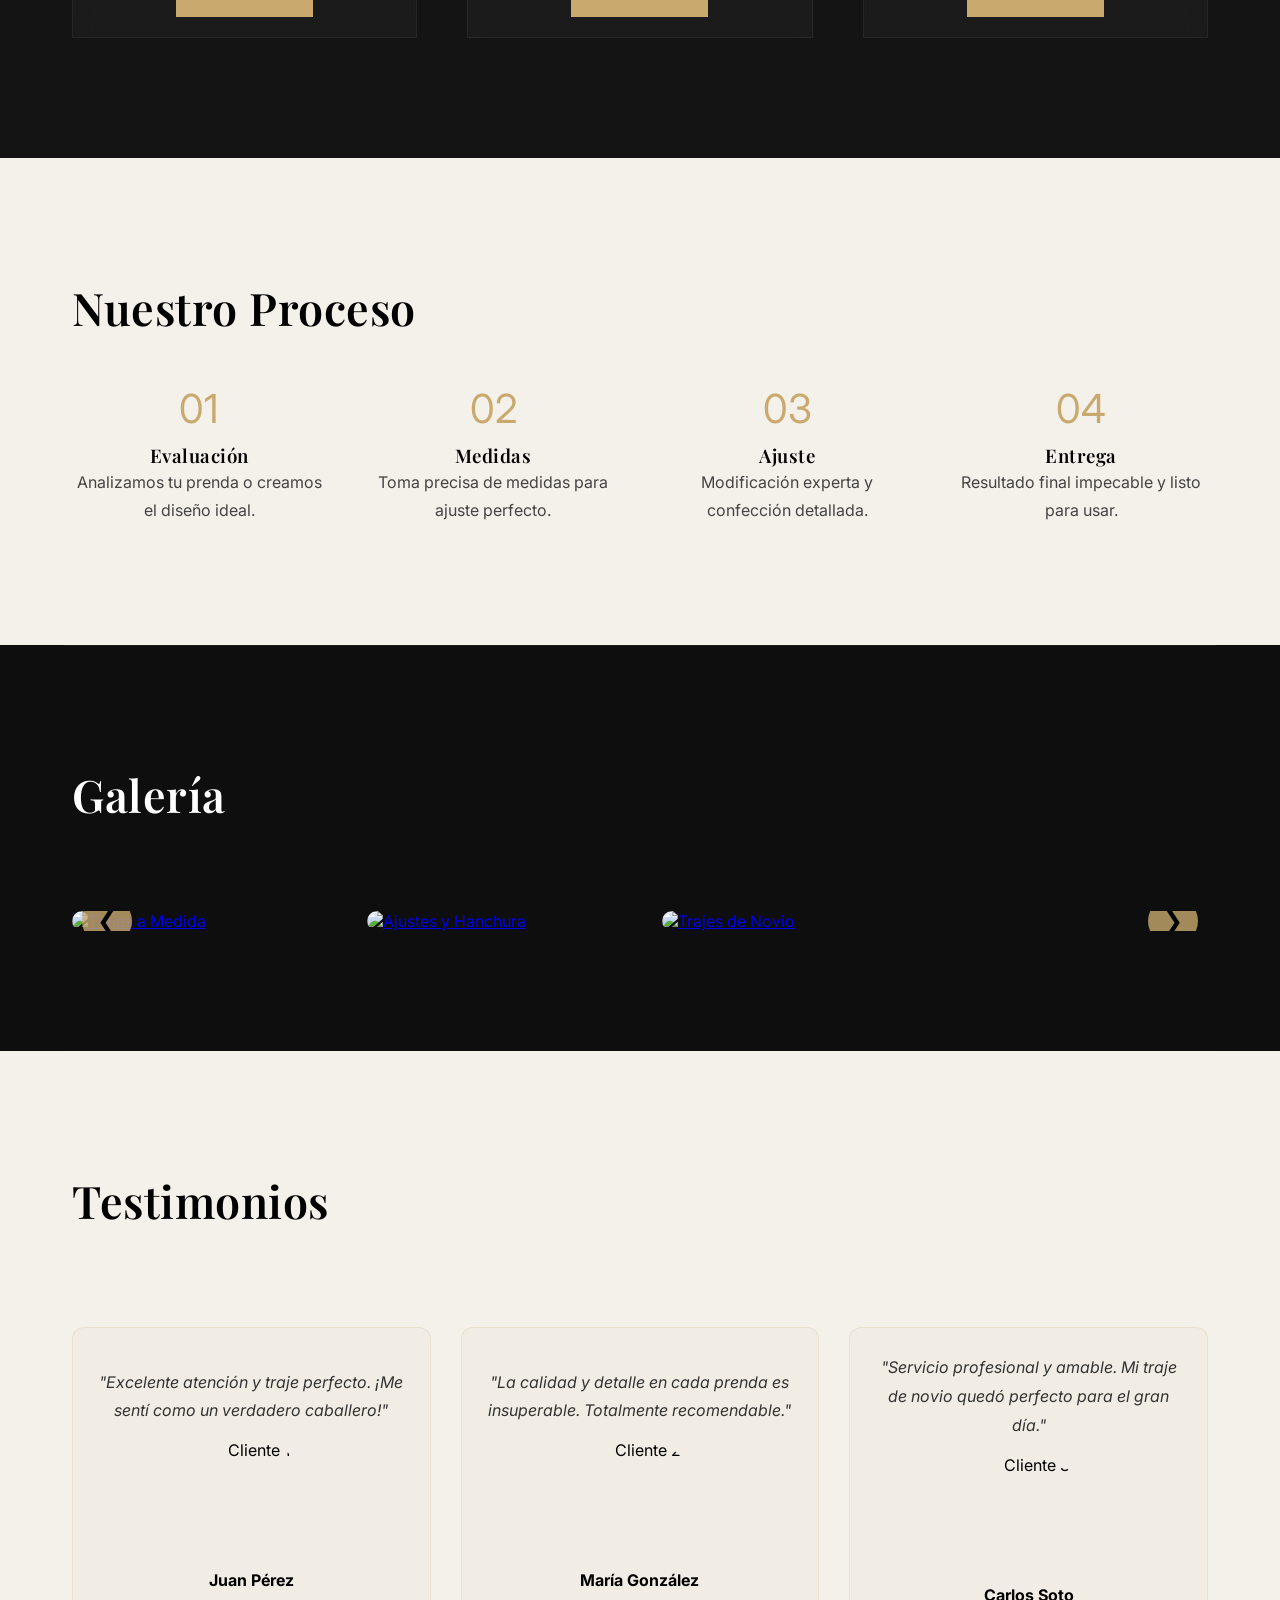
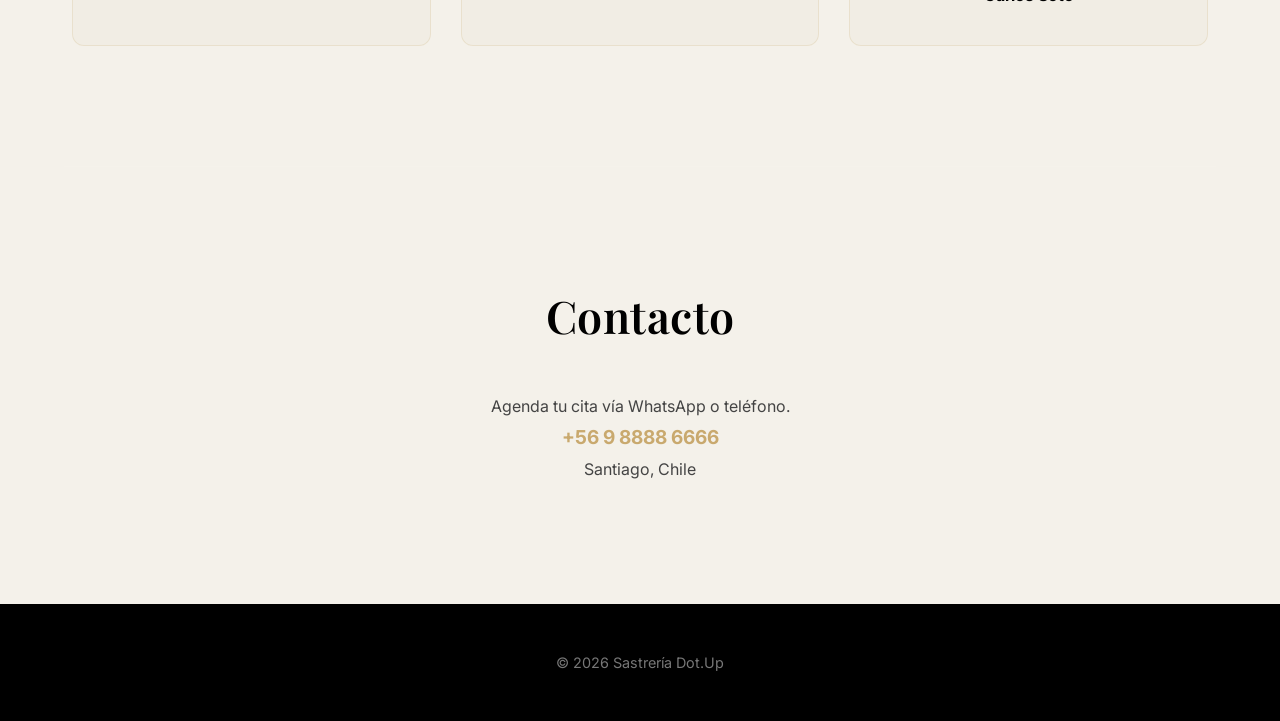
==== commit f31df8ae: "Update WhatsApp link in footer" ====
--- a/index.html
+++ b/index.html
@@ -1001,7 +1001,7 @@
 
 </footer>
 
-<a href="https://wa.me/569XXXXXXXX"
+<a href="https://api.whatsapp.com/send/?phone=56987162400&text=Hola+%2ASastreria+Ibarra+-+Trajes+a+la+medida%2A.+Necesito+m%C3%A1s+informaci%C3%B3n+sobre+Sastreria+Ibarra+%E2%80%93+Trajes+a+la+medida+https%3A%2F%2Fsastreriaibarra.cl%2F&type=phone_number&app_absent=0"
    class="whatsapp-btn hidden"
    target="_blank">
 
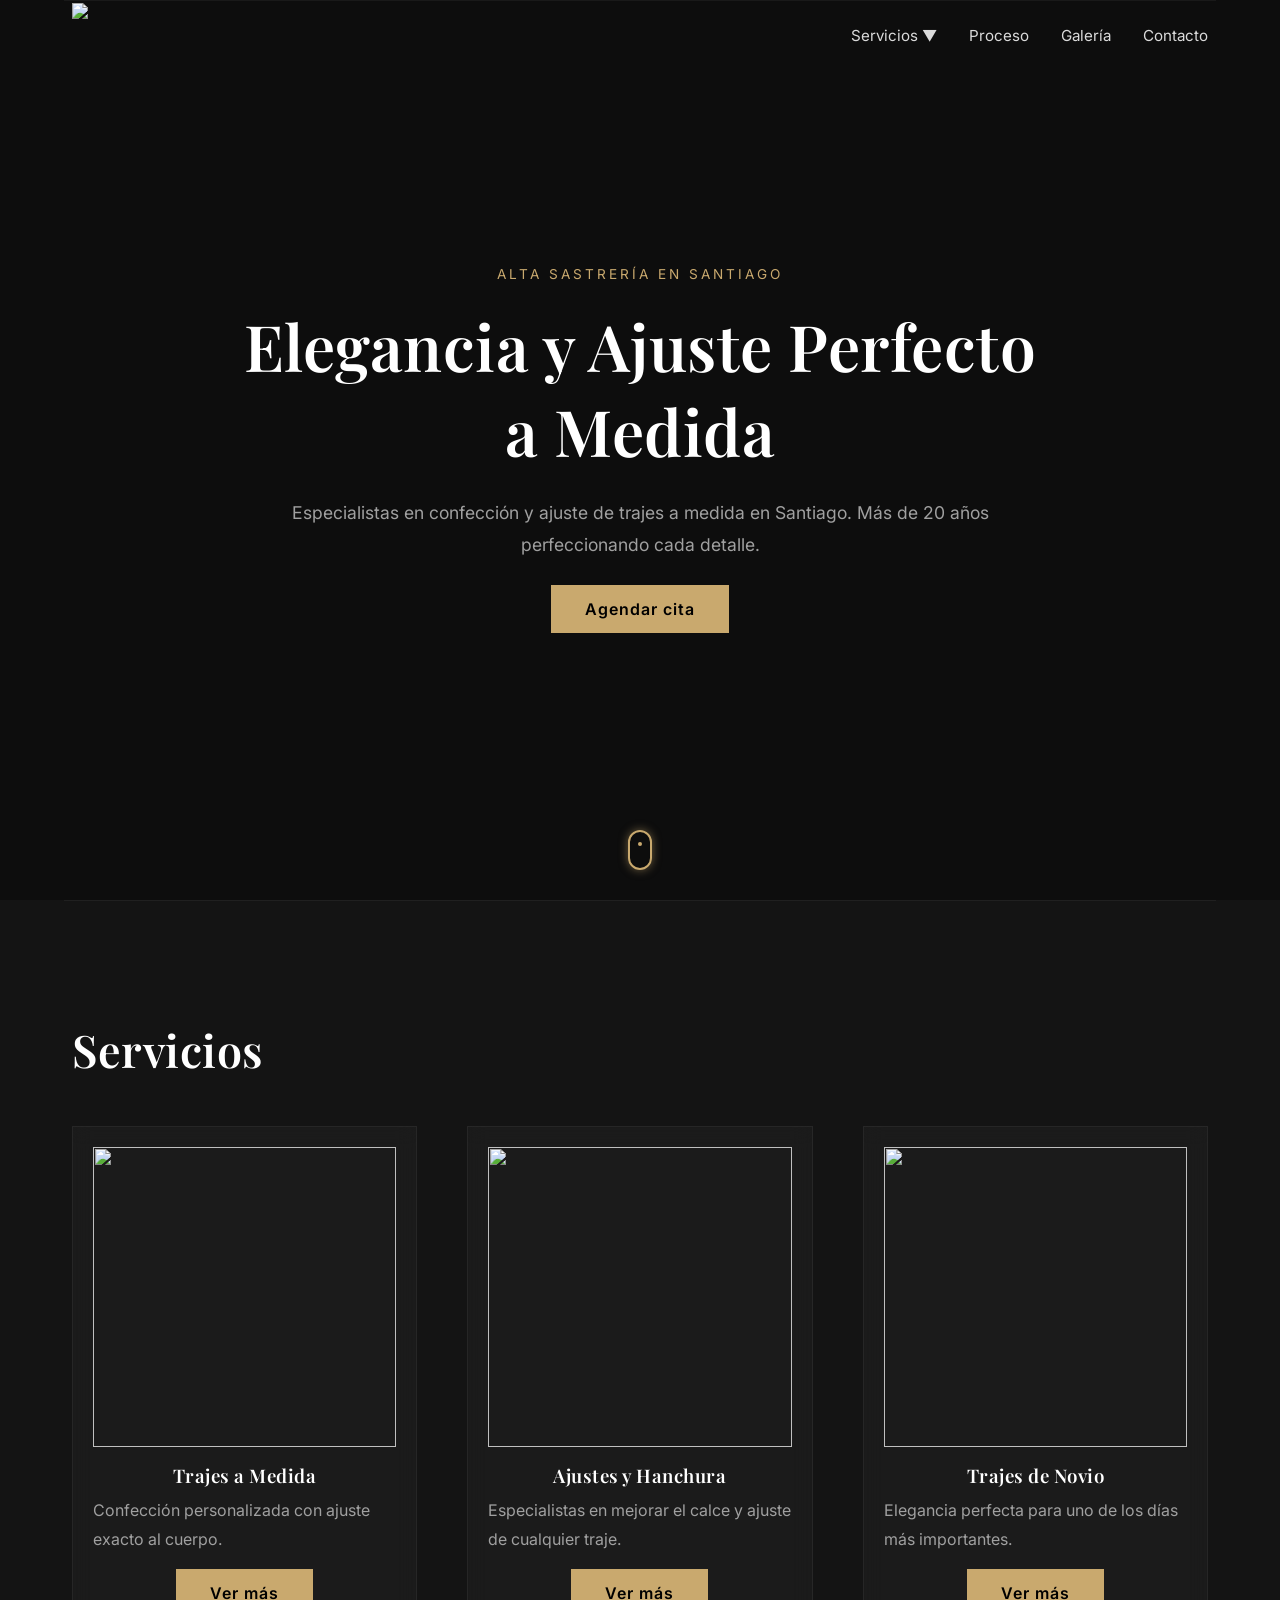
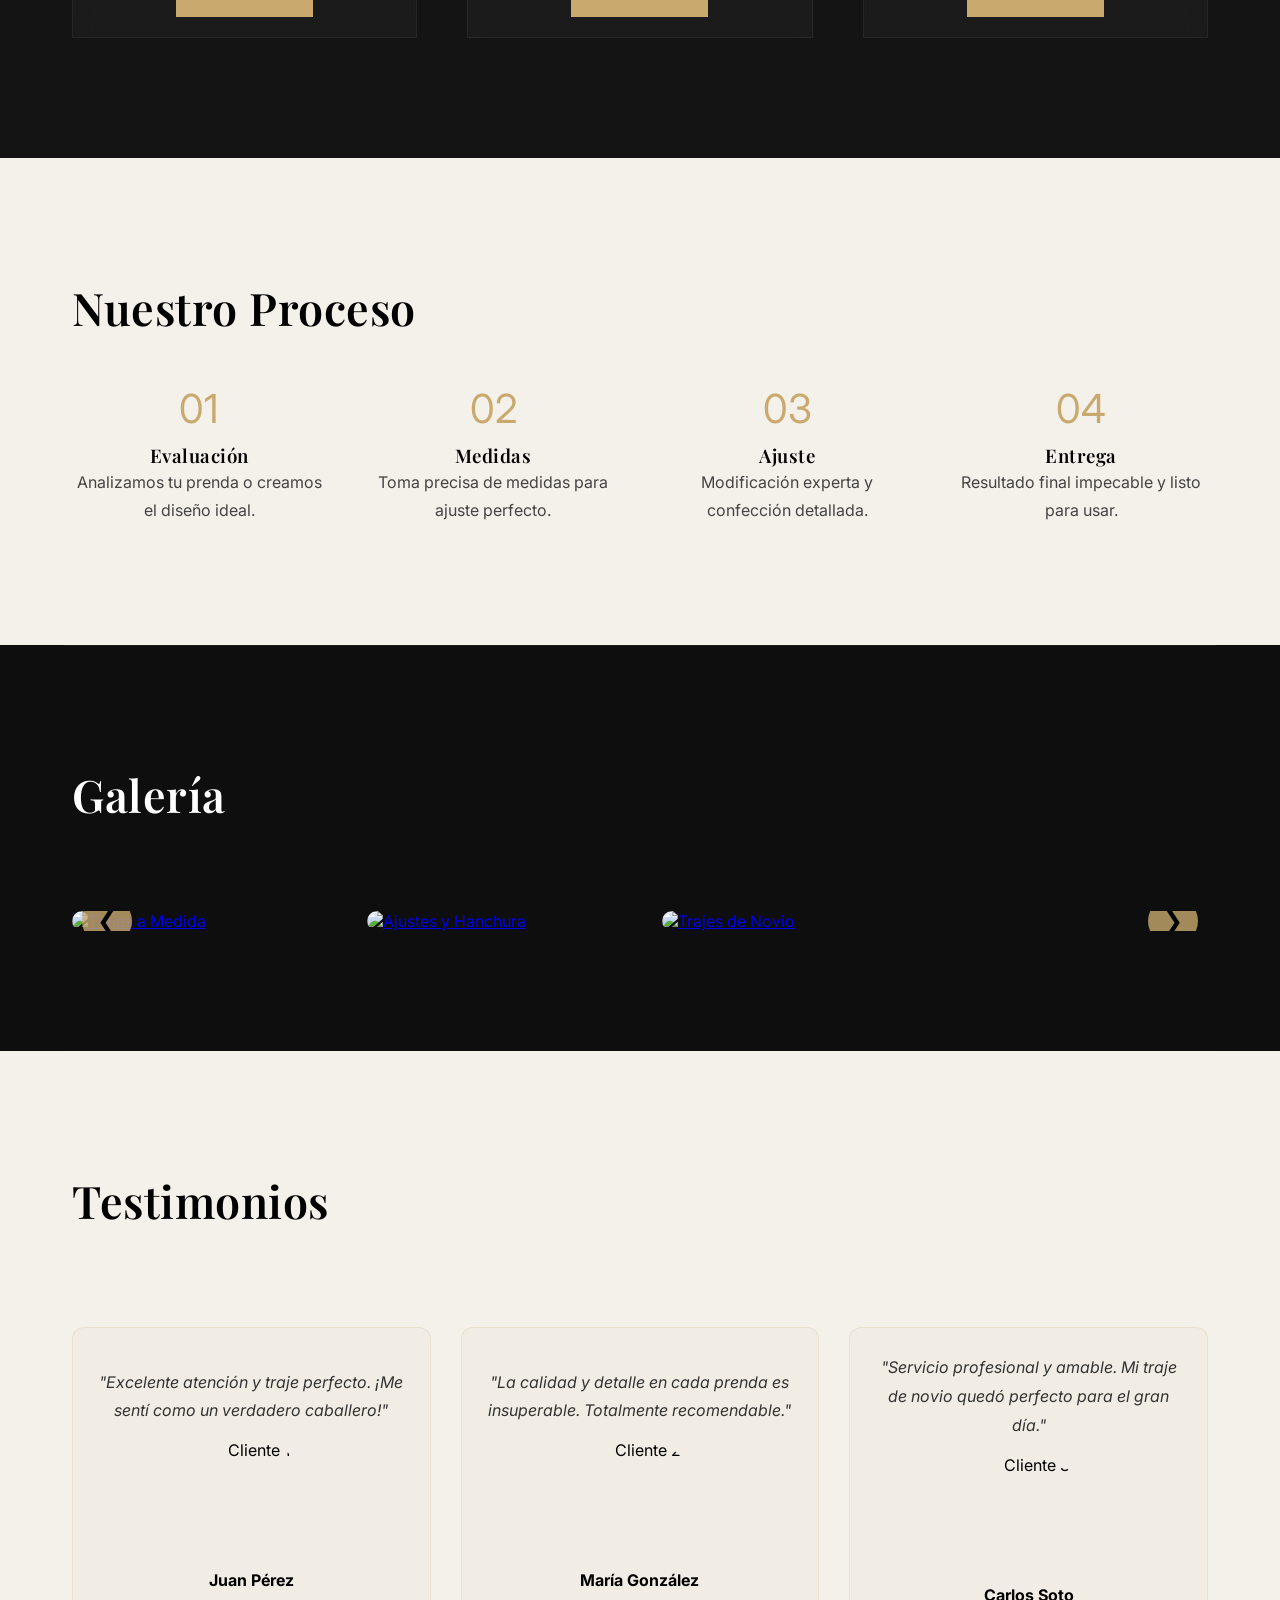
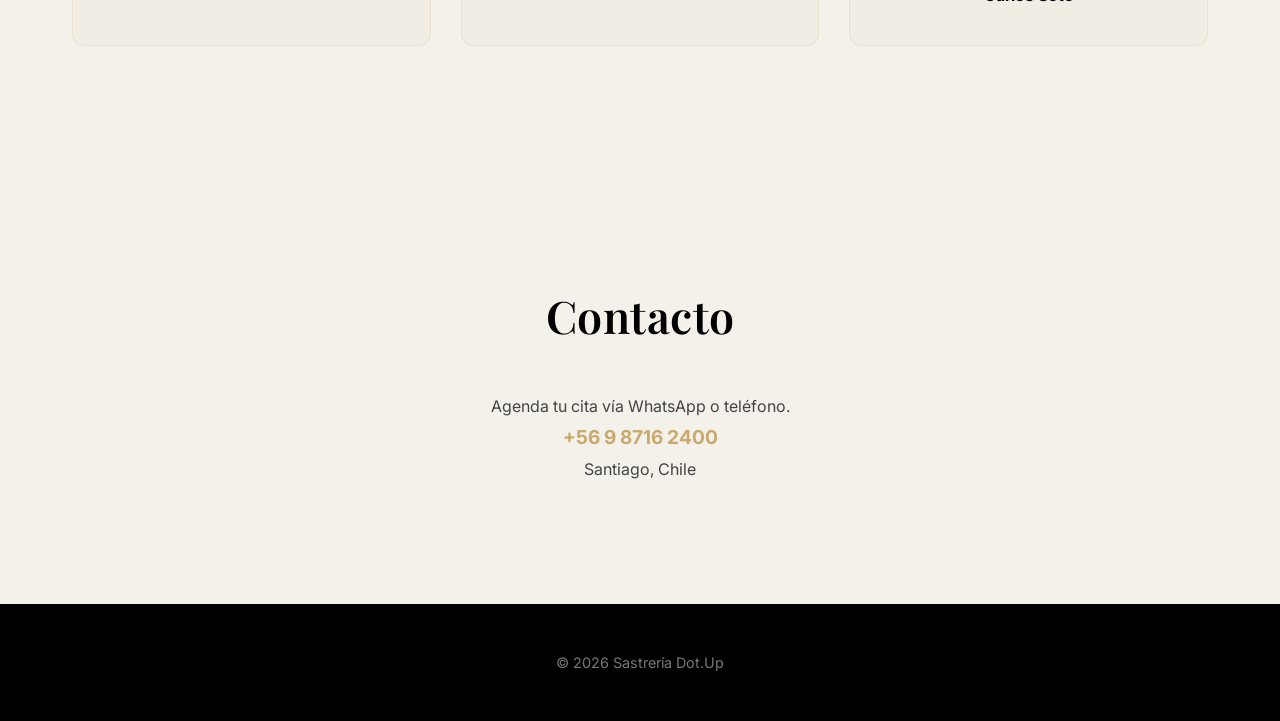
==== commit f77c75d0: "Update index.html" ====
--- a/index.html
+++ b/index.html
@@ -983,7 +983,7 @@
 </p>
 
 <p>
-<strong>+56 9 8888 6666</strong>
+<strong>+56 9 8716 2400</strong>
 </p>
 
 <p>
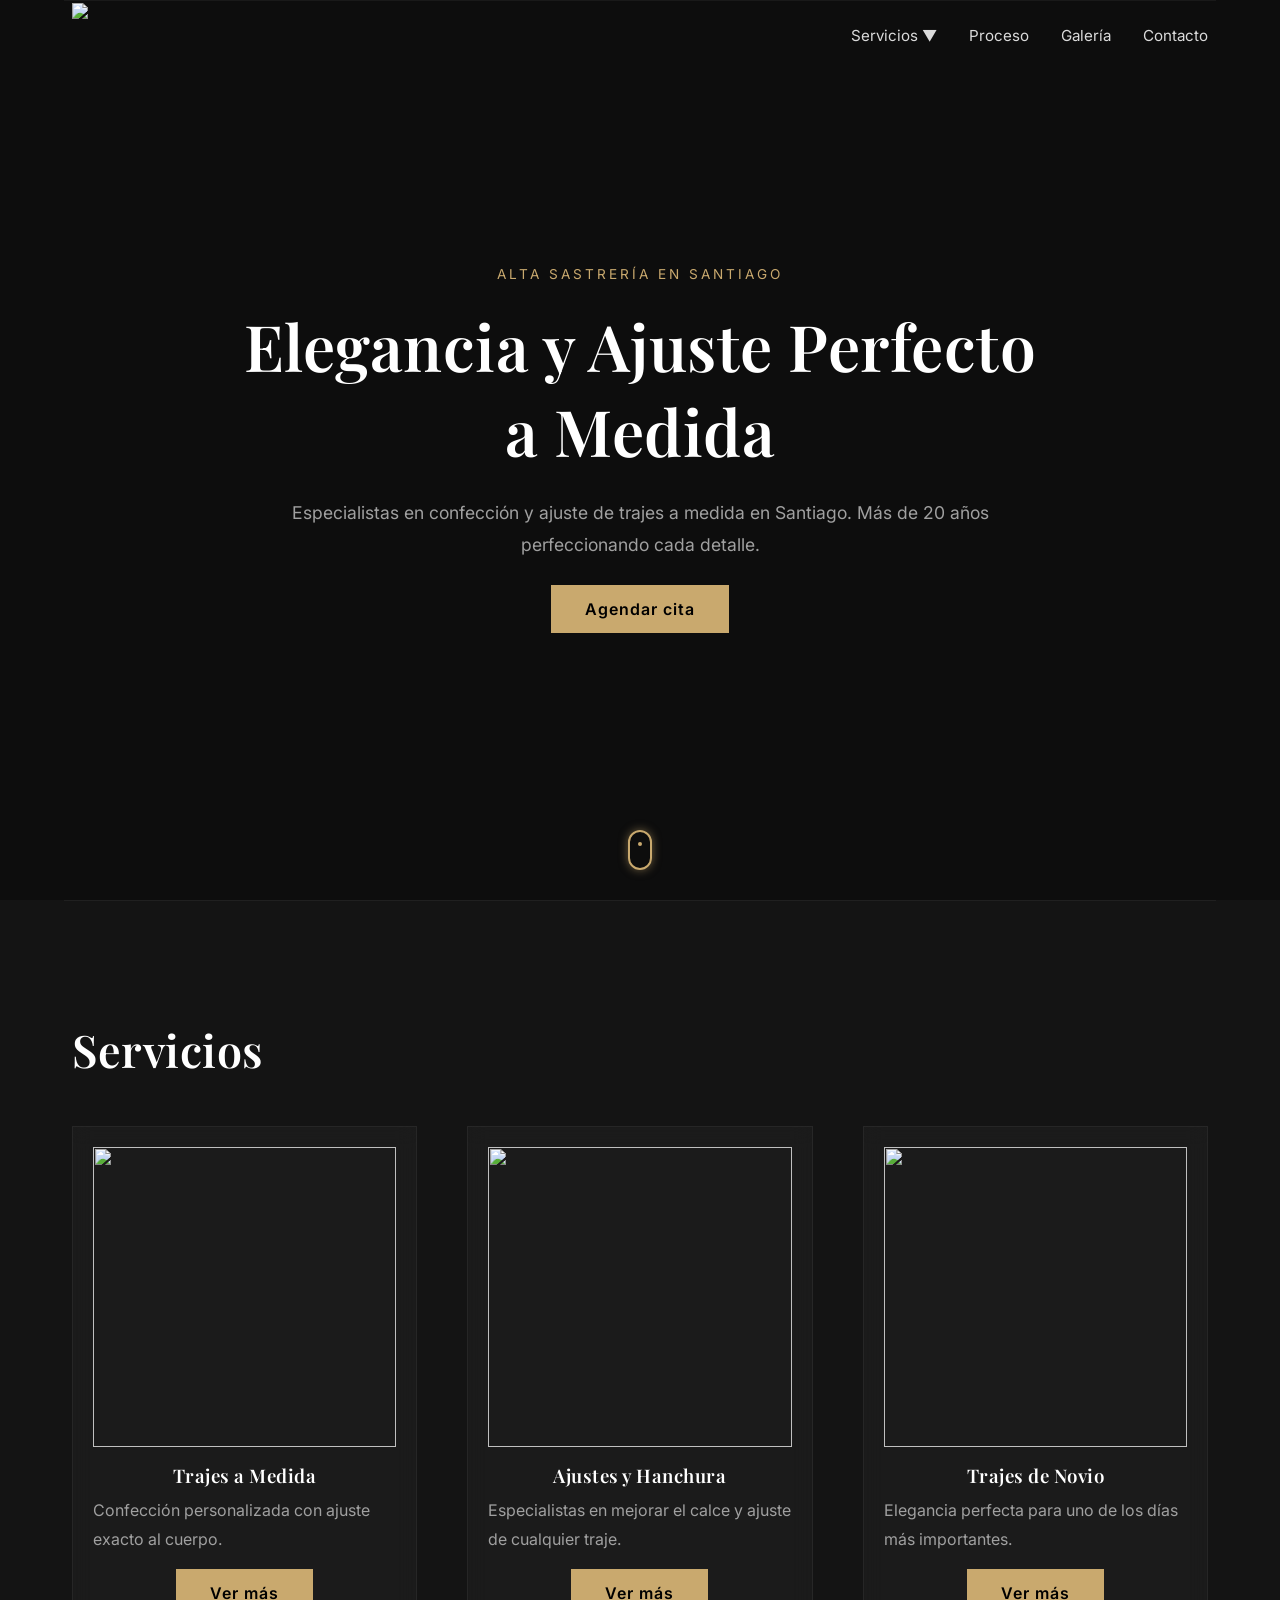
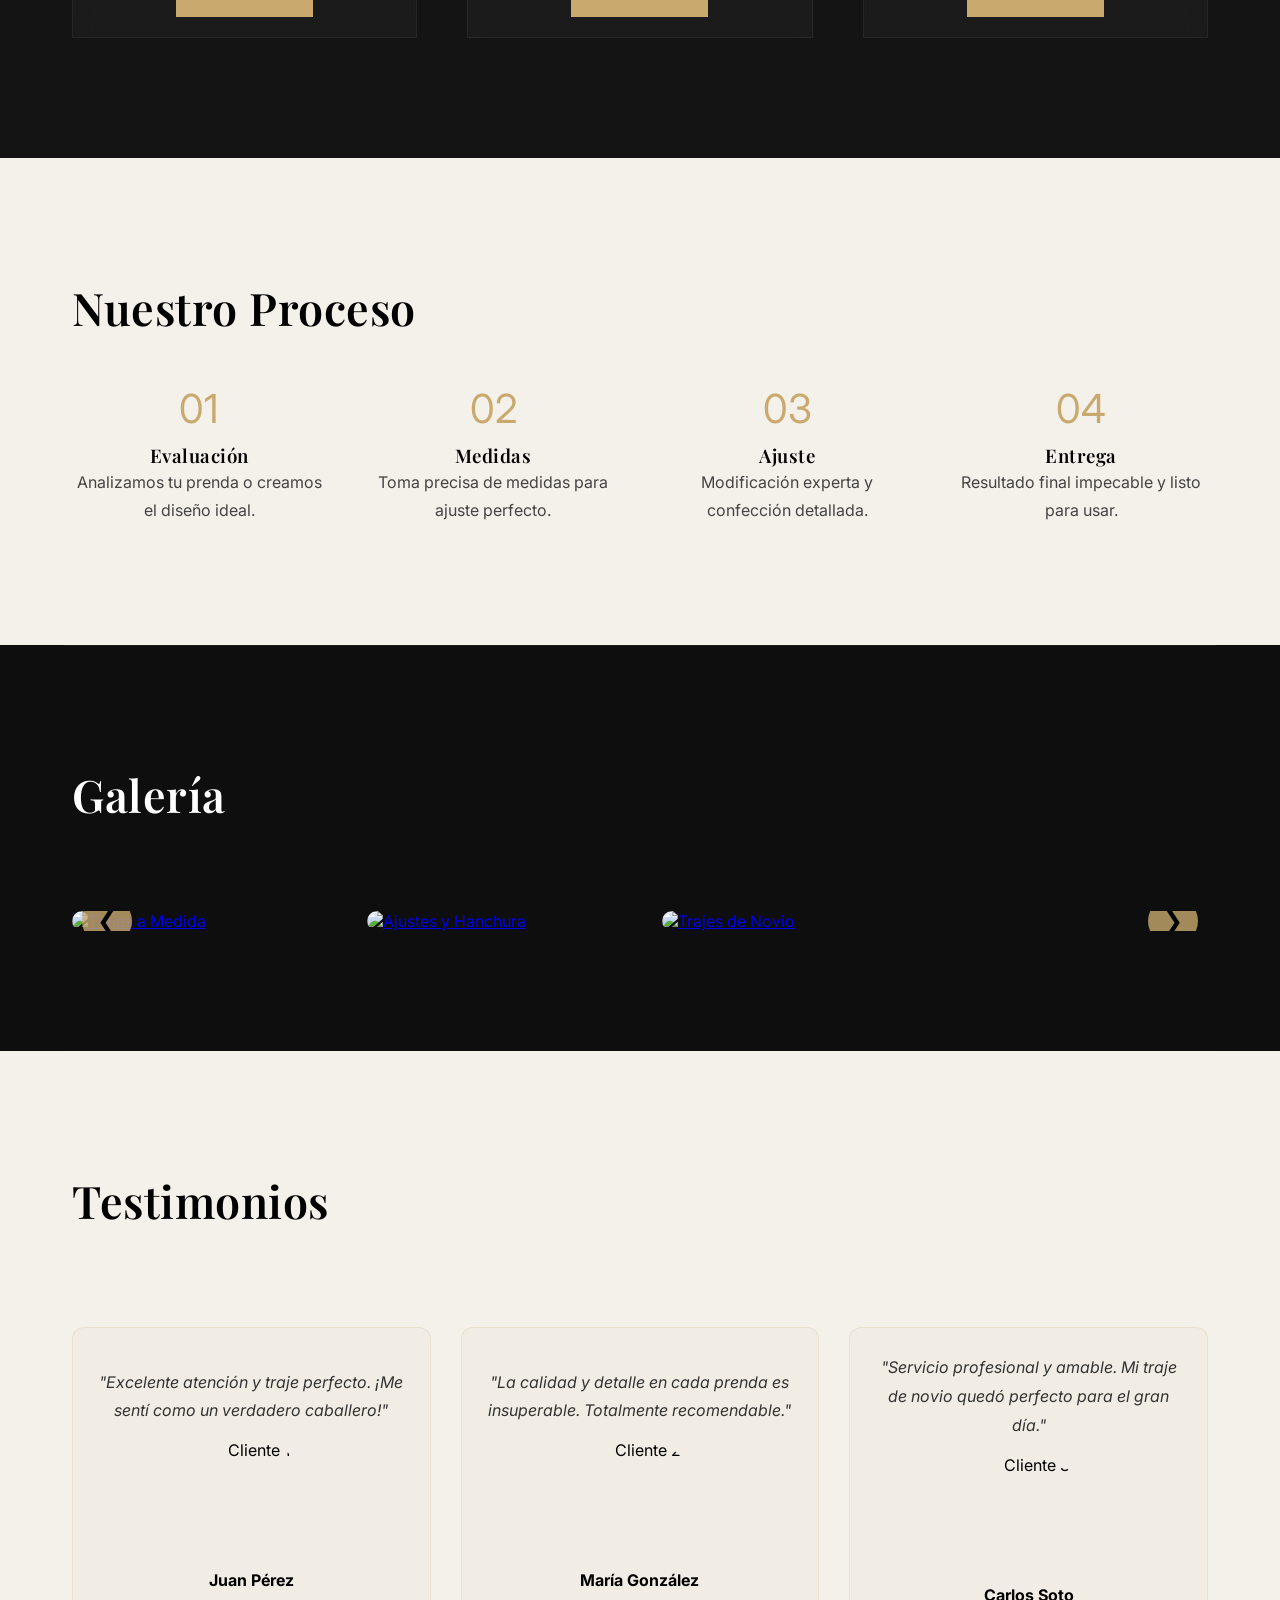
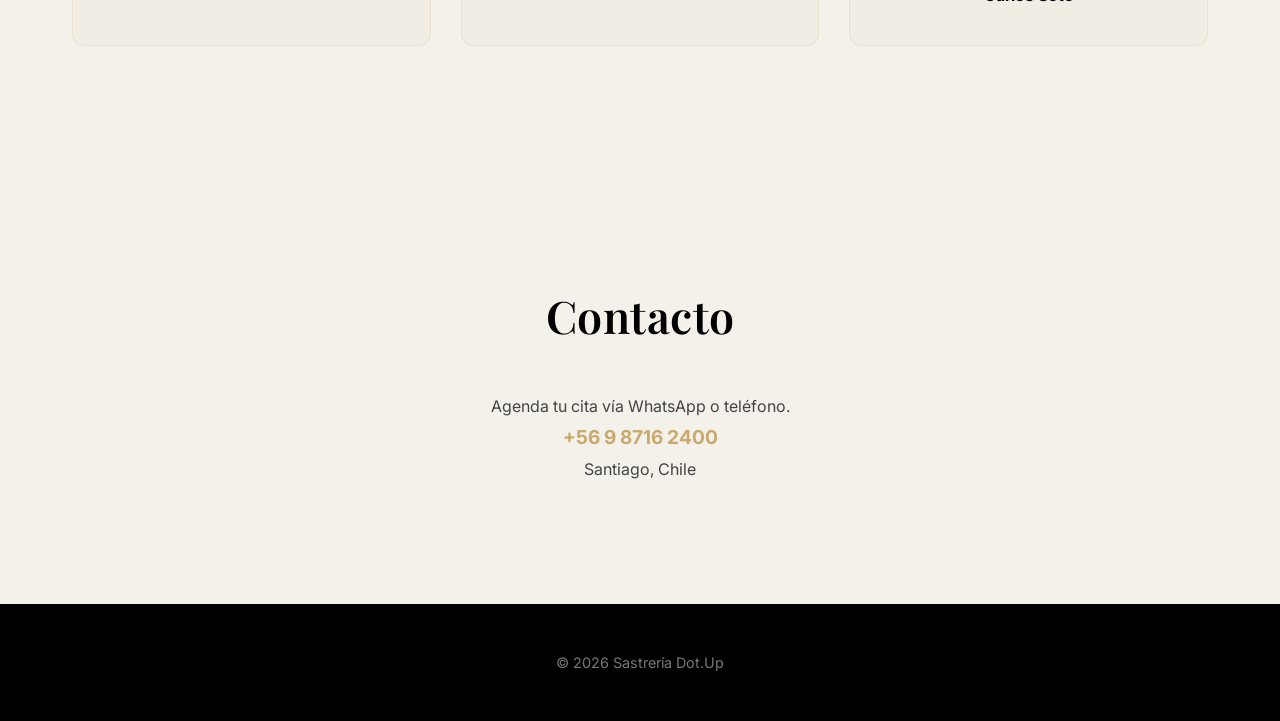
==== commit 70f9b3b3: "Update index.html" ====
--- a/index.html
+++ b/index.html
@@ -230,6 +230,7 @@
 }
 /*______________*/
 .scroll-down {
+  z-index: 5;
   position: absolute;
   bottom: 30px;
   left: 50%;
@@ -790,8 +791,6 @@
 <a href="#servicios" class="scroll-down">
       <span></span>
     </a>
-  </div>
-</section>
    
 <section id="servicios" class="section-dark">
 
@@ -1071,6 +1070,7 @@
 });
 
 window.addEventListener('resize', updateCarousel);
+updateCarousel();
 </script>
 
 </body>
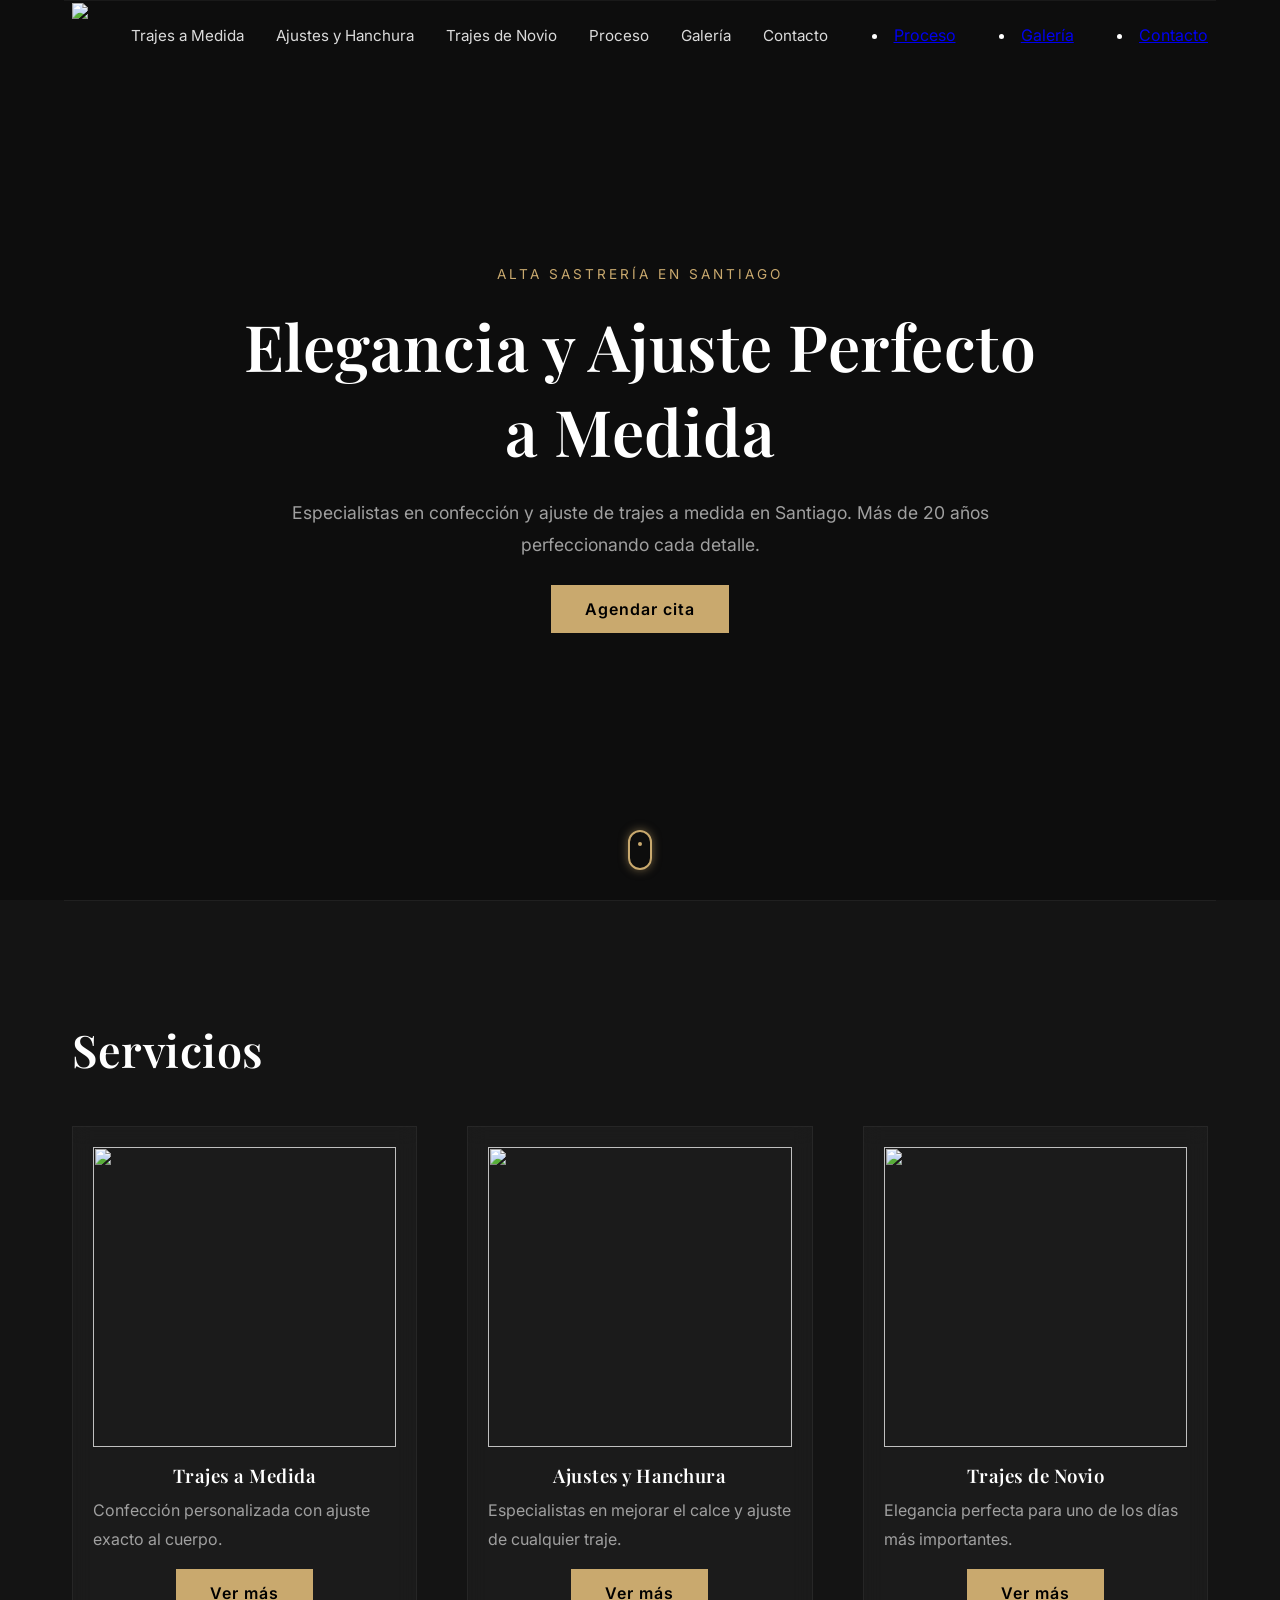
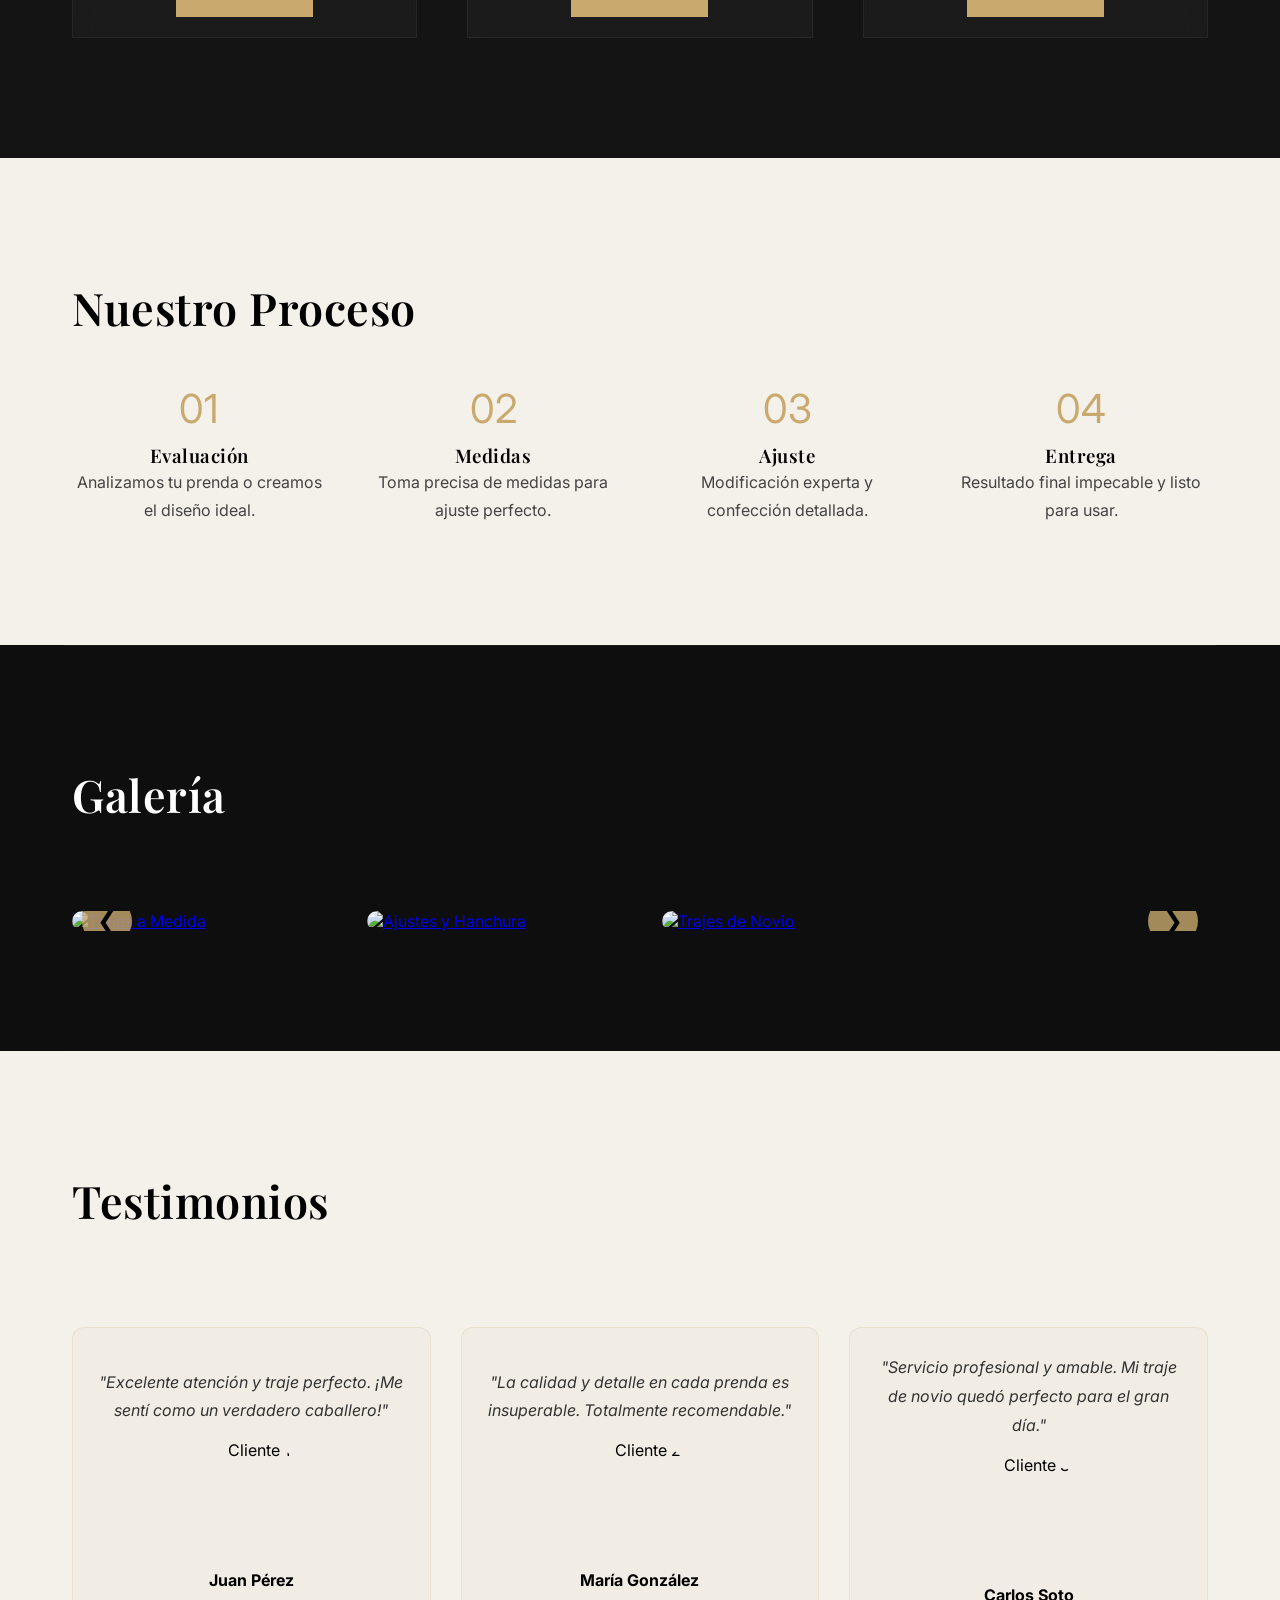
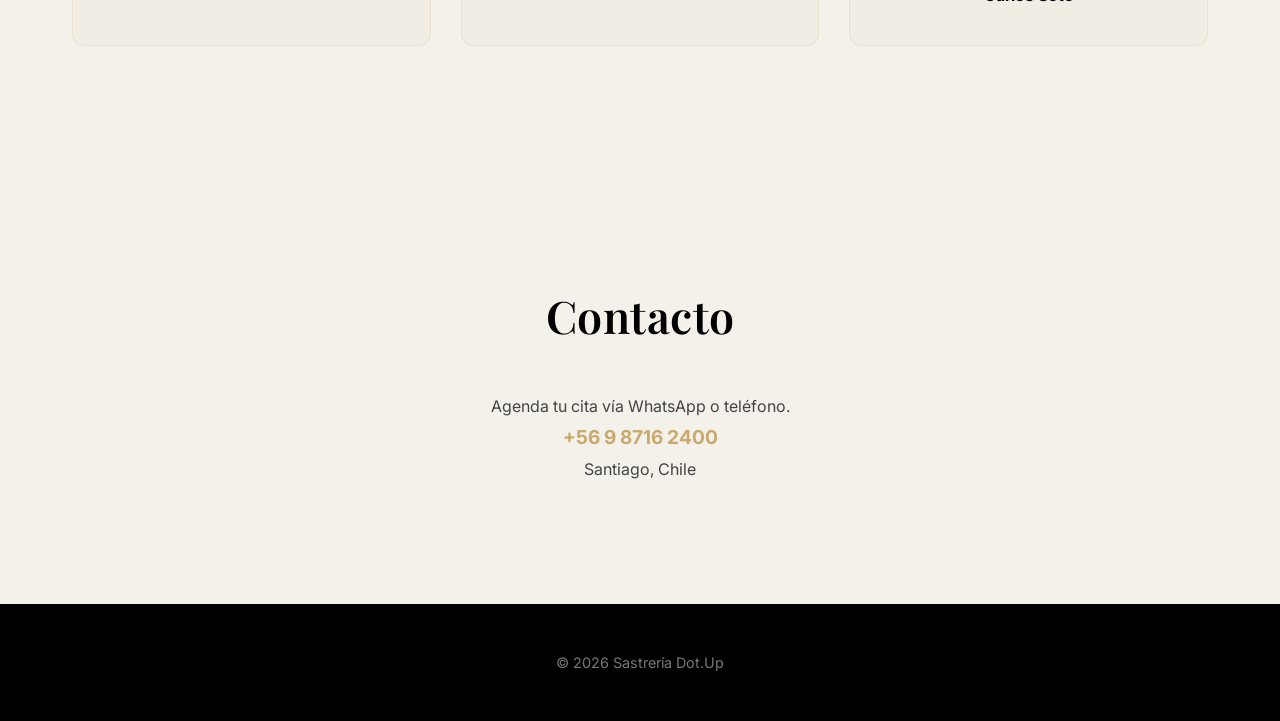
==== commit 082e2a61: "Update index.html" ====
--- a/index.html
+++ b/index.html
@@ -678,39 +678,7 @@
   position: relative;
 }
 
-.nav-links .dropdown-menu {
-  display: none;
-  position: absolute;
-  top: 100%;
-  left: 0;
-  background: var(--color-dark-2);
-  list-style: none;
-  padding: 10px 0;
-  min-width: 200px;
-  border-radius: 6px;
-  z-index: 1000;
-}
-
-.nav-links .dropdown-menu li {
-  margin: 0;
-}
-
-.nav-links .dropdown-menu li a {
-  display: block;
-  padding: 10px 20px;
-  color: var(--color-white);
-  font-size: 0.9rem;
-  opacity: 0.85;
-}
-
-.nav-links .dropdown-menu li a:hover {
-  background: rgba(201,169,110,0.2);
-  color: var(--color-gold);
-}
-
-.nav-links .dropdown:hover .dropdown-menu {
-  display: block;
-}
+
    
 /* Contenedor general de los servicios */
 .services-grid {
@@ -754,13 +722,13 @@
 
 
 <ul class="nav-links">
-  <li class="dropdown">
-    <a href="#">Servicios ▼</a>
-    <ul class="dropdown-menu">
-      <li><a href="trajes-medida.html">Trajes a Medida</a></li>
-      <li><a href="ajustes.html">Ajustes y Hanchura</a></li>
-      <li><a href="trajes-novio.html">Trajes de Novio</a></li>
-    </ul>
+  <li><a href="trajes-medida.html">Trajes a Medida</a></li>
+  <li><a href="ajustes.html">Ajustes y Hanchura</a></li>
+  <li><a href="trajes-novio.html">Trajes de Novio</a></li>
+  <li><a href="#proceso">Proceso</a></li>
+  <li><a href="#galeria">Galería</a></li>
+  <li><a href="#contacto">Contacto</a></li>
+</ul>
   </li>
   <li><a href="#proceso">Proceso</a></li>
   <li><a href="#galeria">Galería</a></li>
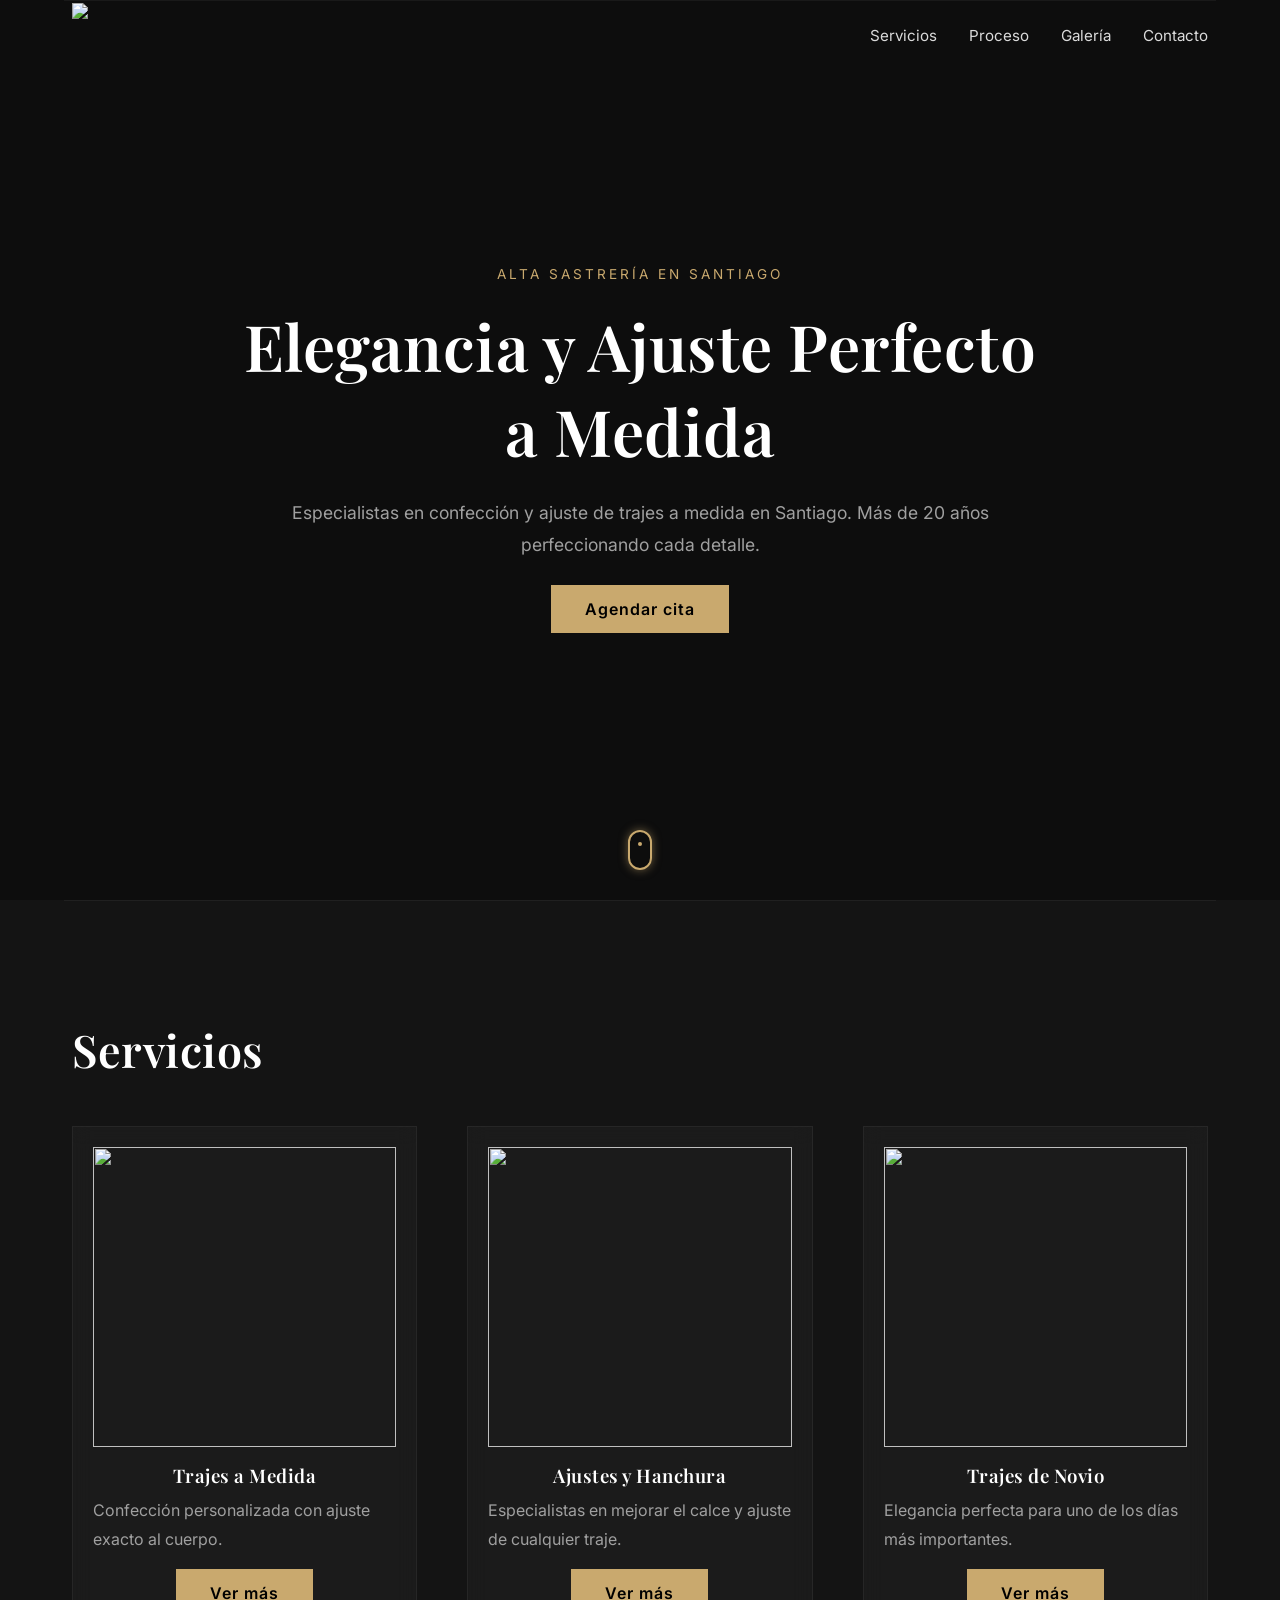
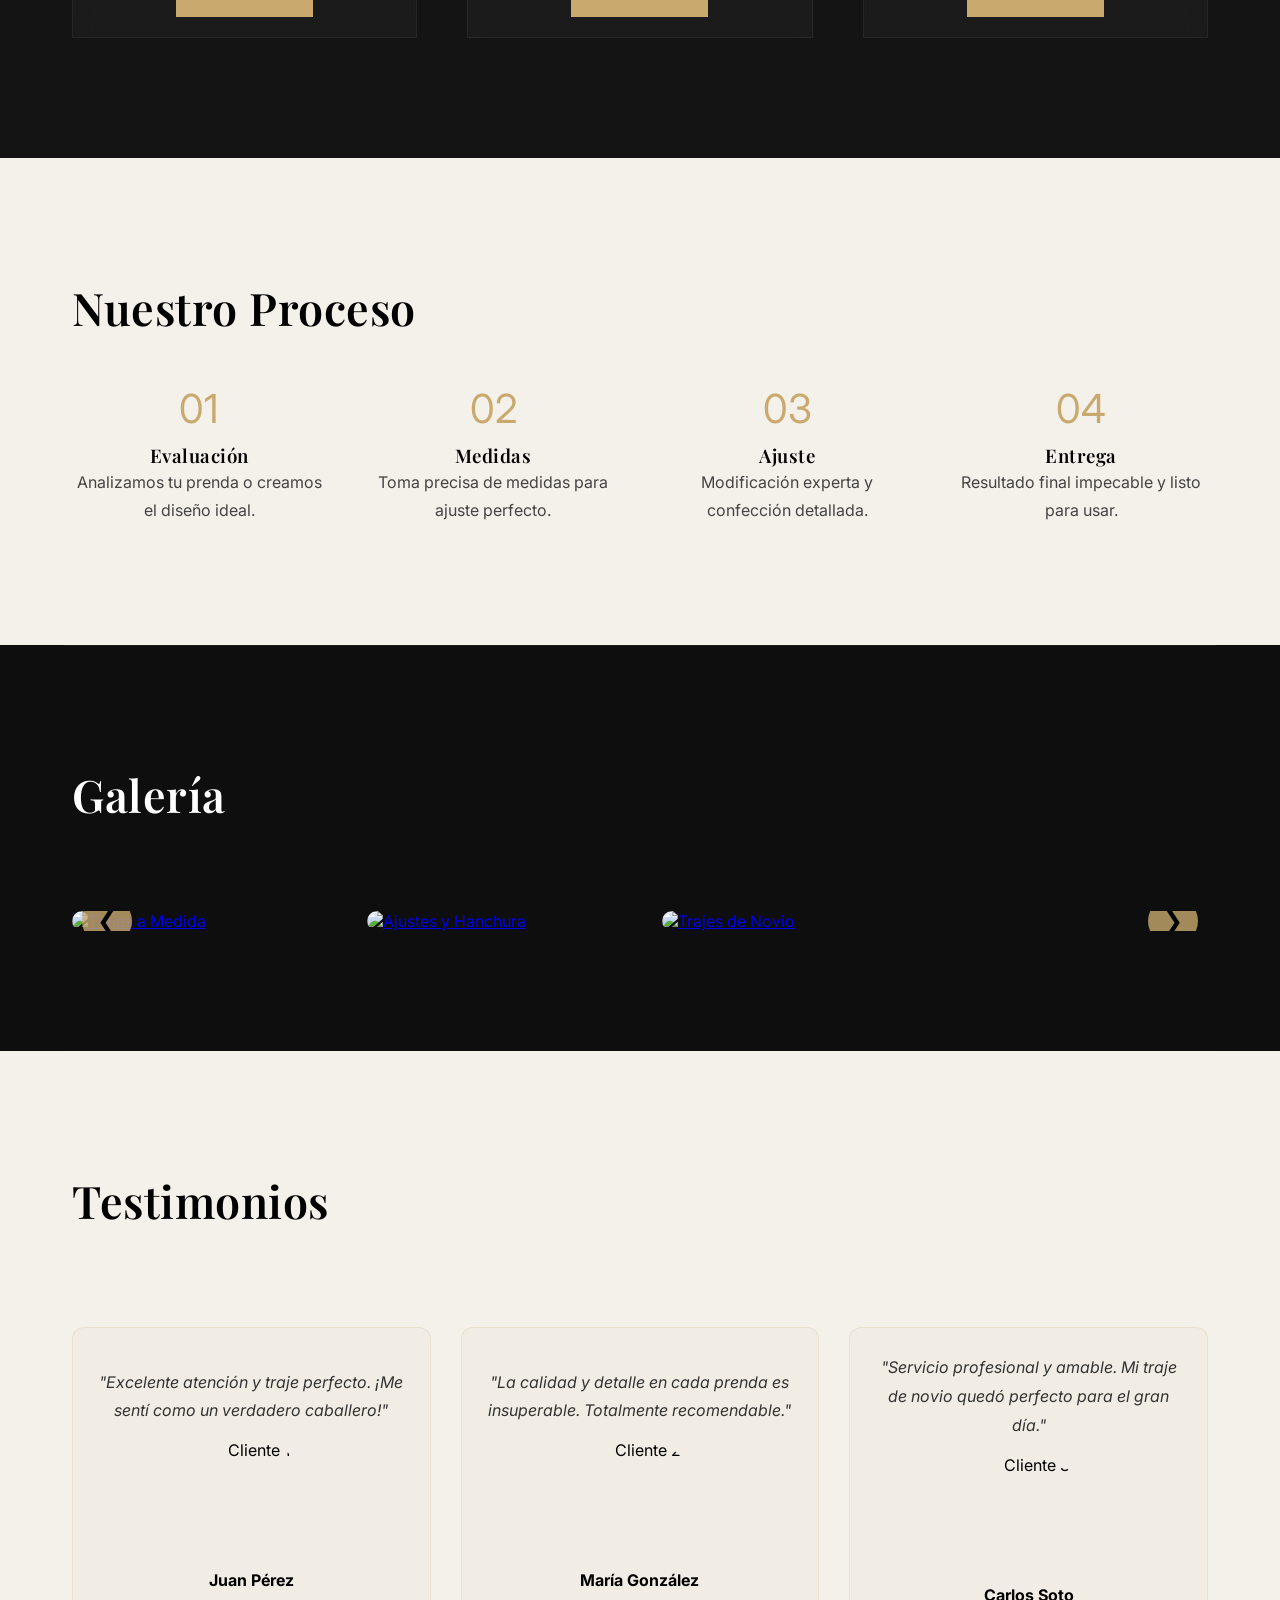
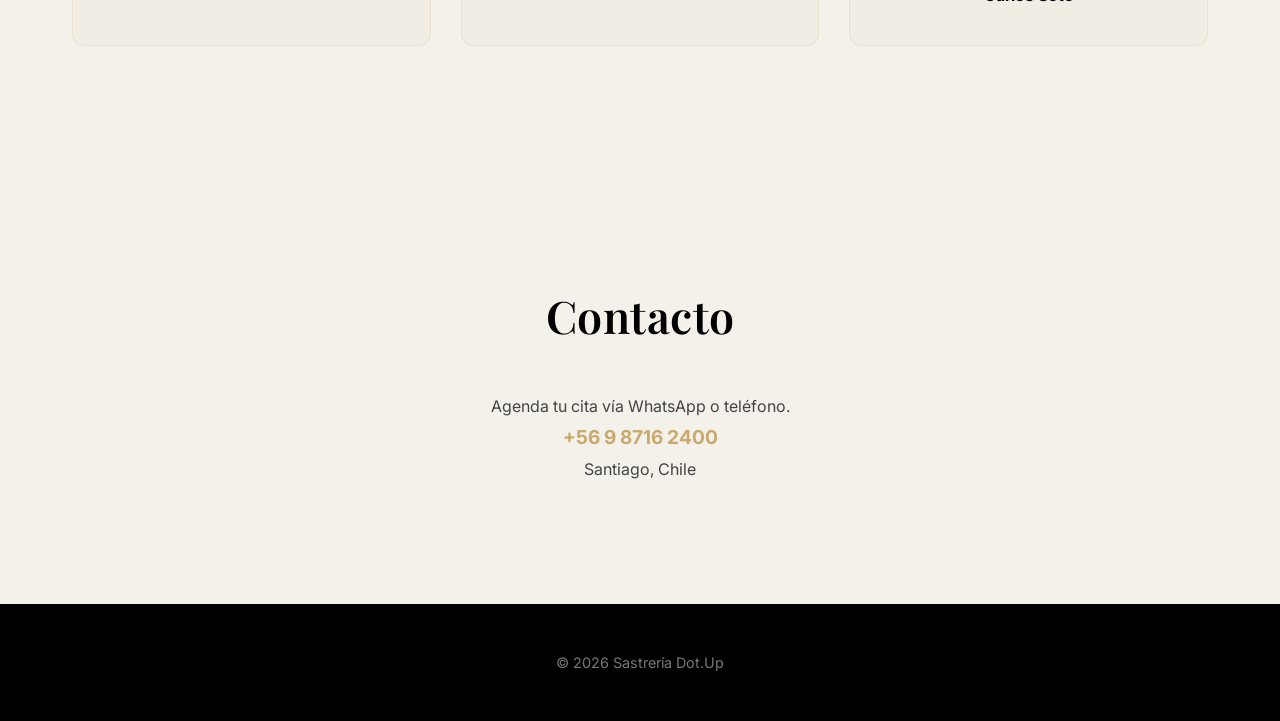
==== commit 3e9a9fb4: "Update index.html" ====
--- a/index.html
+++ b/index.html
@@ -677,8 +677,17 @@
 .nav-links li {
   position: relative;
 }
-
-
+.nav-links .dropdown-menu { display: none; position: absolute; top: 100%; left: 0; background: var(--color-dark-2); list-style: none; padding: 10px 0; min-width: 200px; border-radius: 6px; z-index: 1000; 
+                          }
+.nav-links .dropdown-menu li { margin: 0; 
+                                } 
+.nav-links .dropdown-menu li a { display: block; padding: 10px 20px; color: var(--color-white); font-size: 0.9rem; opacity: 0.85; 
+                                  }
+.nav-links .dropdown-menu li a:hover { background: rgba(201,169,110,0.2); color: var(--color-gold); 
+                                        }
+.nav-links .dropdown:hover .dropdown-menu 
+   { display: block;
+}
    
 /* Contenedor general de los servicios */
 .services-grid {
@@ -721,18 +730,18 @@
 </div>
 
 
-<ul class="nav-links">
-  <li><a href="trajes-medida.html">Trajes a Medida</a></li>
-  <li><a href="ajustes.html">Ajustes y Hanchura</a></li>
-  <li><a href="trajes-novio.html">Trajes de Novio</a></li>
-  <li><a href="#proceso">Proceso</a></li>
-  <li><a href="#galeria">Galería</a></li>
-  <li><a href="#contacto">Contacto</a></li>
-</ul>
-  </li>
-  <li><a href="#proceso">Proceso</a></li>
-  <li><a href="#galeria">Galería</a></li>
-  <li><a href="#contacto">Contacto</a></li>
+<ul class="nav-links"> 
+   <li class="dropdown"> 
+      <a href="#">Servicios </a> 
+      <ul class="dropdown-menu"> 
+         <li><a href="trajes-medida.html">Trajes a Medida</a></li> 
+         <li><a href="ajustes.html">Ajustes y Hanchura</a></li> 
+         <li><a href="trajes-novio.html">Trajes de Novio</a></li>
+      </ul> 
+   </li> 
+   <li><a href="#proceso">Proceso</a></li> 
+   <li><a href="#galeria">Galería</a></li> 
+   <li><a href="#contacto">Contacto</a></li> 
 </ul>
 
 </div>
